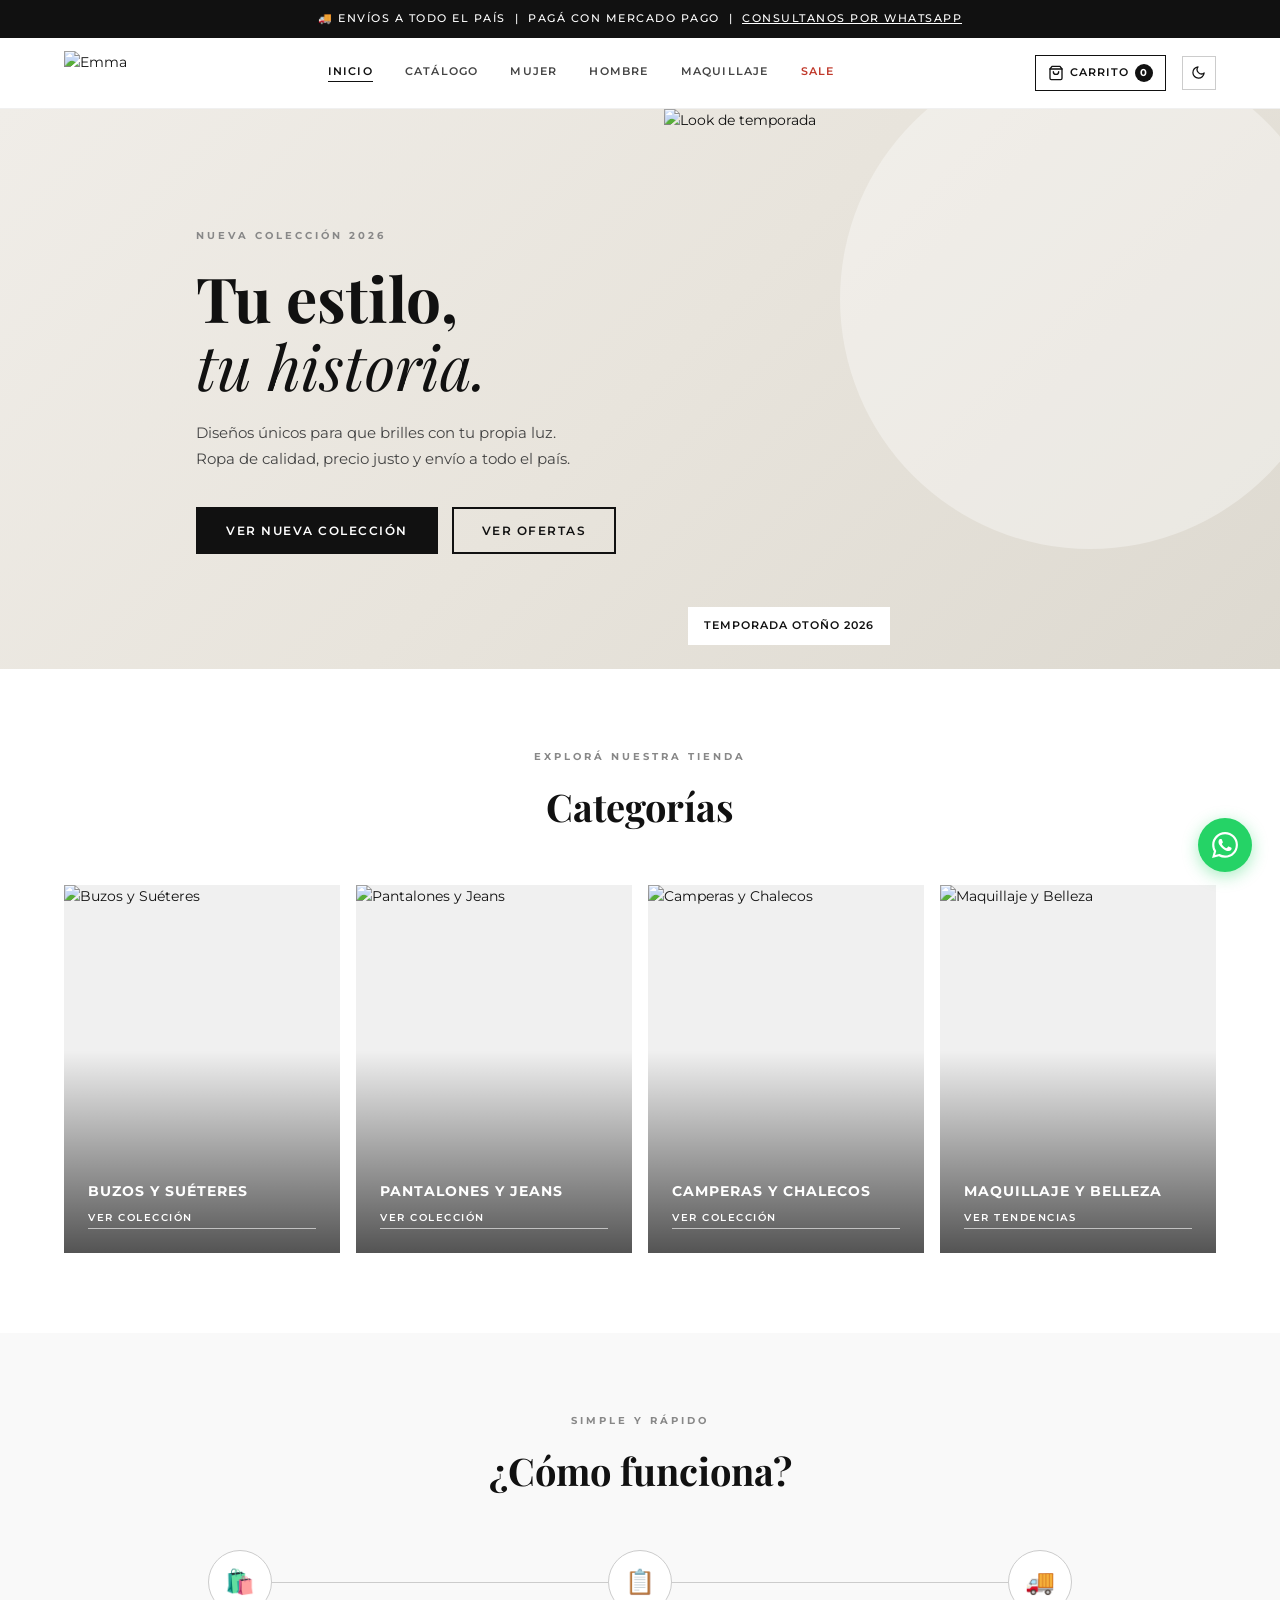
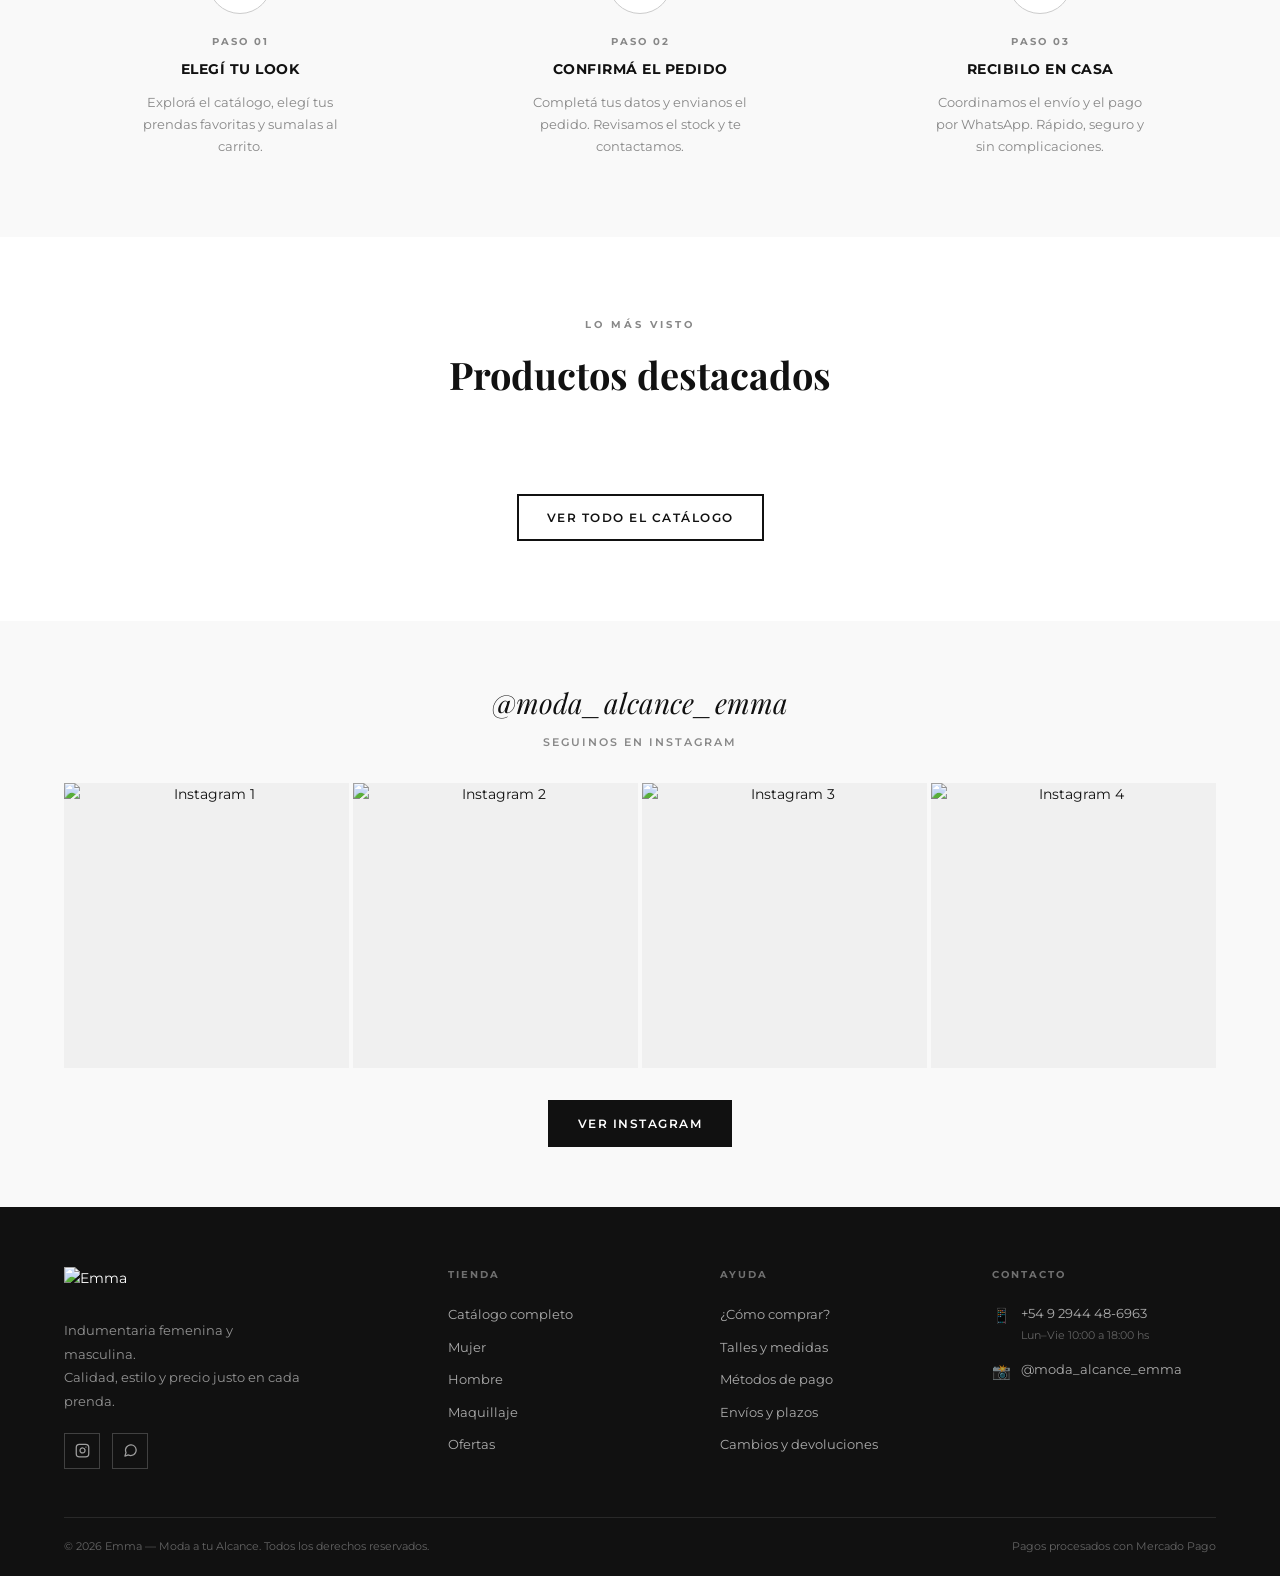
==== index.html @ 8ea9fdc2 "Add FAQ page with anchored sections and update footer links Co-Authored-By: Claude Sonnet 4.6 <norep" ====
<!DOCTYPE html>
<html lang="es">
<head>
  <meta charset="UTF-8" />
  <meta name="viewport" content="width=device-width, initial-scale=1.0" />
  <title>Emma — Moda a tu Alcance</title>
  <meta name="description" content="Ropa y accesorios para mujer y hombre. Elegí tu look y recibilo en casa." />
  <link rel="icon" type="image/svg+xml" href="/favicon.svg"/>
  <meta property="og:type" content="website"/>
  <meta property="og:title" content="Emma — Moda a tu Alcance"/>
  <meta property="og:description" content="Ropa y accesorios para mujer y hombre. Elegí tu look y recibilo en casa."/>
  <meta property="og:image" content="https://pztftznwvrsoipiuhwof.supabase.co/storage/v1/object/public/assets/logo/logo-light.jpg"/>
  <meta name="twitter:card" content="summary_large_image"/>
  <meta name="twitter:image" content="https://pztftznwvrsoipiuhwof.supabase.co/storage/v1/object/public/assets/logo/logo-light.jpg"/>
  <script>(function(){var t=localStorage.getItem('emma_theme')||(window.matchMedia('(prefers-color-scheme:dark)').matches?'dark':'light');document.documentElement.setAttribute('data-theme',t);})();</script>
  <link rel="stylesheet" href="css/styles.css" />
</head>
<body>

  <!-- ── Announcement Bar ─────────────────────────── -->
  <div class="announcement-bar">
    🚚 Envíos a todo el país &nbsp;|&nbsp; Pagá con Mercado Pago &nbsp;|&nbsp;
    <a href="https://wa.me/5492944486963" style="color:inherit;text-decoration:underline;">Consultanos por WhatsApp</a>
  </div>

  <!-- ── Header ───────────────────────────────────── -->
  <header class="header">
    <div class="container">
      <div class="header-inner">

        <!-- Logo -->
        <a href="index.html" class="logo" aria-label="Emma - Inicio">
          <img class="logo-img-dark"  src="https://pztftznwvrsoipiuhwof.supabase.co/storage/v1/object/public/assets/logo/logo-dark.jpg"  alt="Emma"/>
          <img class="logo-img-light" src="https://pztftznwvrsoipiuhwof.supabase.co/storage/v1/object/public/assets/logo/logo-light.jpg" alt="Emma"/>
        </a>

        <!-- Desktop Nav -->
        <nav class="nav" aria-label="Navegación principal">
          <a href="index.html" class="active">Inicio</a>
          <a href="catalogo.html">Catálogo</a>
          <a href="catalogo.html?genero=mujer">Mujer</a>
          <a href="catalogo.html?genero=hombre">Hombre</a>
          <a href="catalogo.html?cat=maquillaje">Maquillaje</a>
          <a href="catalogo.html?sale=1" class="sale">Sale</a>
        </nav>

        <!-- Actions -->
        <div class="header-actions">
          <a href="carrito.html" class="cart-btn" aria-label="Ver carrito">
            <svg width="16" height="16" viewBox="0 0 24 24" fill="none" stroke="currentColor" stroke-width="2" stroke-linecap="round" stroke-linejoin="round">
              <path d="M6 2L3 6v14a2 2 0 002 2h14a2 2 0 002-2V6l-3-4z"/><line x1="3" y1="6" x2="21" y2="6"/><path d="M16 10a4 4 0 01-8 0"/>
            </svg>
            <span class="cart-label">Carrito</span>
            <span class="cart-badge" id="cart-count">0</span>
          </a>
          <button class="theme-toggle" onclick="toggleTheme()" aria-label="Cambiar tema">
            <svg class="theme-icon-light" width="15" height="15" viewBox="0 0 24 24" fill="none" stroke="currentColor" stroke-width="2" stroke-linecap="round" stroke-linejoin="round"><path d="M21 12.79A9 9 0 1 1 11.21 3 7 7 0 0 0 21 12.79z"/></svg>
            <svg class="theme-icon-dark" width="15" height="15" viewBox="0 0 24 24" fill="none" stroke="currentColor" stroke-width="2" stroke-linecap="round" stroke-linejoin="round"><circle cx="12" cy="12" r="5"/><line x1="12" y1="1" x2="12" y2="3"/><line x1="12" y1="21" x2="12" y2="23"/><line x1="4.22" y1="4.22" x2="5.64" y2="5.64"/><line x1="18.36" y1="18.36" x2="19.78" y2="19.78"/><line x1="1" y1="12" x2="3" y2="12"/><line x1="21" y1="12" x2="23" y2="12"/><line x1="4.22" y1="19.78" x2="5.64" y2="18.36"/><line x1="18.36" y1="5.64" x2="19.78" y2="4.22"/></svg>
          </button>
          <button class="hamburger" id="hamburger-btn" aria-label="Menú" aria-expanded="false">
            <span></span><span></span><span></span>
          </button>
        </div>

      </div>
    </div>

    <!-- Mobile Nav -->
    <nav class="mobile-nav" id="mobile-nav" aria-label="Menú móvil">
      <a href="index.html">Inicio</a>
      <a href="catalogo.html">Catálogo</a>
      <a href="catalogo.html?genero=mujer">Mujer</a>
      <a href="catalogo.html?genero=hombre">Hombre</a>
      <a href="catalogo.html?cat=maquillaje">Maquillaje</a>
      <a href="catalogo.html?sale=1" class="sale">Sale</a>
    </nav>
  </header>

  <!-- ── Hero ─────────────────────────────────────── -->
  <section class="hero">
    <div class="hero-bg"></div>

    <div class="container">
      <div class="hero-inner">

        <div class="hero-content">
          <span class="hero-tag">Nueva colección 2026</span>
          <h1 class="hero-title">
            Tu estilo,<br>
            <em>tu historia.</em>
          </h1>
          <p class="hero-subtitle">
            Diseños únicos para que brilles con tu propia luz.
            Ropa de calidad, precio justo y envío a todo el país.
          </p>
          <div class="hero-actions">
            <a href="catalogo.html" class="btn btn-dark">Ver nueva colección</a>
            <a href="catalogo.html?sale=1" class="btn btn-outline">Ver ofertas</a>
          </div>
        </div>

        <!-- Imagen decorativa del hero -->
        <div class="hero-image-panel">
          <img
            src="product-images/Screenshot_20260204-150602_WhatsAppBusiness.jpg.jpeg"
            alt="Look de temporada"
          />
          <span class="hero-image-label">Temporada Otoño 2026</span>
        </div>

      </div>
    </div>
  </section>

  <!-- ── Categories ───────────────────────────────── -->
  <section class="section" id="categorias">
    <div class="container">
      <div class="section-header">
        <span class="section-tag">Explorá nuestra tienda</span>
        <h2 class="section-title">Categorías</h2>
      </div>

      <div class="categories-grid">

        <a href="catalogo.html?cat=buzos" class="category-card">
          <img
            src="product-images/Screenshot_20260208-141155_WhatsAppBusiness.jpg.jpeg"
            alt="Buzos y Suéteres"
            loading="lazy"
          />
          <div class="category-card-overlay">
            <span class="category-card-name">Buzos y Suéteres</span>
            <span class="category-card-link">Ver colección</span>
          </div>
        </a>

        <a href="catalogo.html?cat=pantalones" class="category-card">
          <img
            src="product-images/Screenshot_20260204-150210_WhatsAppBusiness.jpg.jpeg"
            alt="Pantalones y Jeans"
            loading="lazy"
          />
          <div class="category-card-overlay">
            <span class="category-card-name">Pantalones y Jeans</span>
            <span class="category-card-link">Ver colección</span>
          </div>
        </a>

        <a href="catalogo.html?cat=camperas" class="category-card">
          <img
            src="product-images/Screenshot_20260210-181356_WhatsAppBusiness.jpg.jpeg"
            alt="Camperas y Chalecos"
            loading="lazy"
          />
          <div class="category-card-overlay">
            <span class="category-card-name">Camperas y Chalecos</span>
            <span class="category-card-link">Ver colección</span>
          </div>
        </a>

        <a href="catalogo.html?cat=maquillaje" class="category-card">
          <img
            src="product-images/1770318656693.png"
            alt="Maquillaje y Belleza"
            loading="lazy"
          />
          <div class="category-card-overlay">
            <span class="category-card-name">Maquillaje y Belleza</span>
            <span class="category-card-link">Ver tendencias</span>
          </div>
        </a>

      </div>
    </div>
  </section>

  <!-- ── How It Works ─────────────────────────────── -->
  <section class="how-it-works">
    <div class="container">
      <div class="section-header">
        <span class="section-tag">Simple y rápido</span>
        <h2 class="section-title">¿Cómo funciona?</h2>
      </div>

      <div class="steps-grid">

        <div class="step">
          <div class="step-icon">🛍️</div>
          <p class="step-number">Paso 01</p>
          <h3 class="step-title">Elegí tu look</h3>
          <p class="step-desc">Explorá el catálogo, elegí tus prendas favoritas y sumalas al carrito.</p>
        </div>

        <div class="step">
          <div class="step-icon">📋</div>
          <p class="step-number">Paso 02</p>
          <h3 class="step-title">Confirmá el pedido</h3>
          <p class="step-desc">Completá tus datos y envianos el pedido. Revisamos el stock y te contactamos.</p>
        </div>

        <div class="step">
          <div class="step-icon">🚚</div>
          <p class="step-number">Paso 03</p>
          <h3 class="step-title">Recibilo en casa</h3>
          <p class="step-desc">Coordinamos el envío y el pago por WhatsApp. Rápido, seguro y sin complicaciones.</p>
        </div>

      </div>
    </div>
  </section>

  <!-- ── Destacados ───────────────────────────────── -->
  <section class="products-strip">
    <div class="container">
      <div class="section-header">
        <span class="section-tag">Lo más visto</span>
        <h2 class="section-title">Productos destacados</h2>
      </div>

      <div class="products-row" id="featured-products">
        <!-- cargado dinámicamente desde Supabase -->
      </div>

      <div style="text-align:center; margin-top:40px;">
        <a href="catalogo.html" class="btn btn-outline">Ver todo el catálogo</a>
      </div>
    </div>
  </section>

  <!-- ── Instagram Strip ──────────────────────────── -->
  <section class="instagram-strip">
    <div class="container">
      <p class="instagram-handle">@moda_alcance_emma</p>
      <p class="instagram-sub">Seguinos en Instagram</p>

      <div class="instagram-grid">
        <a href="https://instagram.com/moda_alcance_emma" class="instagram-grid-item" target="_blank" rel="noopener">
          <img src="product-images/Screenshot_20260204-150210_WhatsAppBusiness.jpg.jpeg" alt="Instagram 1" loading="lazy"/>
        </a>
        <a href="https://instagram.com/moda_alcance_emma" class="instagram-grid-item" target="_blank" rel="noopener">
          <img src="product-images/Screenshot_20260204-150602_WhatsAppBusiness.jpg.jpeg" alt="Instagram 2" loading="lazy"/>
        </a>
        <a href="https://instagram.com/moda_alcance_emma" class="instagram-grid-item" target="_blank" rel="noopener">
          <img src="product-images/Screenshot_20260210-202839_WhatsAppBusiness.jpg.jpeg" alt="Instagram 3" loading="lazy"/>
        </a>
        <a href="https://instagram.com/moda_alcance_emma" class="instagram-grid-item" target="_blank" rel="noopener">
          <img src="product-images/1770318569919.png" alt="Instagram 4" loading="lazy"/>
        </a>
      </div>

      <a href="https://instagram.com/moda_alcance_emma" class="btn btn-dark" target="_blank" rel="noopener">
        Ver Instagram
      </a>
    </div>
  </section>

  <!-- ── Footer ───────────────────────────────────── -->
  <footer class="footer">
    <div class="container">
      <div class="footer-grid">

        <div class="footer-brand">
          <img src="https://pztftznwvrsoipiuhwof.supabase.co/storage/v1/object/public/assets/logo/logo-dark.jpg" alt="Emma" class="footer-logo" />
          <p>Indumentaria femenina y masculina.<br>Calidad, estilo y precio justo en cada prenda.</p>
          <div class="footer-social">
            <a href="https://instagram.com/moda_alcance_emma" target="_blank" rel="noopener" aria-label="Instagram">
              <svg width="15" height="15" viewBox="0 0 24 24" fill="none" stroke="currentColor" stroke-width="2" stroke-linecap="round" stroke-linejoin="round">
                <rect x="2" y="2" width="20" height="20" rx="5" ry="5"/><path d="M16 11.37A4 4 0 1112.63 8 4 4 0 0116 11.37z"/><line x1="17.5" y1="6.5" x2="17.51" y2="6.5"/>
              </svg>
            </a>
            <a href="https://wa.me/5492944486963" target="_blank" rel="noopener" aria-label="WhatsApp">
              <svg width="15" height="15" viewBox="0 0 24 24" fill="none" stroke="currentColor" stroke-width="2" stroke-linecap="round" stroke-linejoin="round">
                <path d="M21 11.5a8.38 8.38 0 01-.9 3.8 8.5 8.5 0 01-7.6 4.7 8.38 8.38 0 01-3.8-.9L3 21l1.9-5.7a8.38 8.38 0 01-.9-3.8 8.5 8.5 0 014.7-7.6 8.38 8.38 0 013.8-.9h.5a8.48 8.48 0 018 8v.5z"/>
              </svg>
            </a>
          </div>
        </div>

        <div class="footer-col">
          <h4>Tienda</h4>
          <ul>
            <li><a href="catalogo.html">Catálogo completo</a></li>
            <li><a href="catalogo.html?genero=mujer">Mujer</a></li>
            <li><a href="catalogo.html?genero=hombre">Hombre</a></li>
            <li><a href="catalogo.html?cat=maquillaje">Maquillaje</a></li>
            <li><a href="catalogo.html?sale=1">Ofertas</a></li>
          </ul>
        </div>

        <div class="footer-col">
          <h4>Ayuda</h4>
          <ul>
            <li><a href="faq.html#como-comprar">¿Cómo comprar?</a></li>
            <li><a href="faq.html#talles">Talles y medidas</a></li>
            <li><a href="faq.html#pagos">Métodos de pago</a></li>
            <li><a href="faq.html#envios">Envíos y plazos</a></li>
            <li><a href="faq.html#cambios">Cambios y devoluciones</a></li>
          </ul>
        </div>

        <div class="footer-col">
          <h4>Contacto</h4>
          <div class="footer-contact-item">
            <span>📱</span>
            <span>
              <a href="https://wa.me/5492944486963" style="color:inherit;">+54 9 2944 48-6963</a><br>
              <small style="color:rgba(255,255,255,0.35);">Lun–Vie 10:00 a 18:00 hs</small>
            </span>
          </div>
          <div class="footer-contact-item">
            <span>📸</span>
            <span>
              <a href="https://instagram.com/moda_alcance_emma" style="color:inherit;" target="_blank">@moda_alcance_emma</a>
            </span>
          </div>
        </div>

      </div>

      <div class="footer-bottom">
        <span>© 2026 Emma — Moda a tu Alcance. Todos los derechos reservados.</span>
        <span>Pagos procesados con Mercado Pago</span>
      </div>
    </div>
  </footer>

  <!-- ── WhatsApp Float ────────────────────────────── -->
  <a
    href="https://wa.me/5492944486963?text=Hola%20Emma%2C%20quiero%20consultar%20sobre%20un%20producto%20%F0%9F%91%97"
    class="whatsapp-float"
    target="_blank"
    rel="noopener"
    aria-label="Contactar por WhatsApp"
    title="Contactar por WhatsApp"
  >
    <svg width="26" height="26" viewBox="0 0 24 24" fill="white">
      <path d="M17.472 14.382c-.297-.149-1.758-.867-2.03-.967-.273-.099-.471-.148-.67.15-.197.297-.767.966-.94 1.164-.173.199-.347.223-.644.075-.297-.15-1.255-.463-2.39-1.475-.883-.788-1.48-1.761-1.653-2.059-.173-.297-.018-.458.13-.606.134-.133.298-.347.446-.52.149-.174.198-.298.298-.497.099-.198.05-.371-.025-.52-.075-.149-.669-1.612-.916-2.207-.242-.579-.487-.5-.669-.51-.173-.008-.371-.01-.57-.01-.198 0-.52.074-.792.372-.272.297-1.04 1.016-1.04 2.479 0 1.462 1.065 2.875 1.213 3.074.149.198 2.096 3.2 5.077 4.487.709.306 1.262.489 1.694.625.712.227 1.36.195 1.871.118.571-.085 1.758-.719 2.006-1.413.248-.694.248-1.289.173-1.413-.074-.124-.272-.198-.57-.347m-5.421 7.403h-.004a9.87 9.87 0 01-5.031-1.378l-.361-.214-3.741.982.998-3.648-.235-.374a9.86 9.86 0 01-1.51-5.26c.001-5.45 4.436-9.884 9.888-9.884 2.64 0 5.122 1.03 6.988 2.898a9.825 9.825 0 012.893 6.994c-.003 5.45-4.437 9.884-9.885 9.884m8.413-18.297A11.815 11.815 0 0012.05 0C5.495 0 .16 5.335.157 11.892c0 2.096.547 4.142 1.588 5.945L.057 24l6.305-1.654a11.882 11.882 0 005.683 1.448h.005c6.554 0 11.89-5.335 11.893-11.893a11.821 11.821 0 00-3.48-8.413Z"/>
    </svg>
  </a>

  <!-- ── Scripts ───────────────────────────────────── -->
  <script src="https://cdn.jsdelivr.net/npm/@supabase/supabase-js@2/dist/umd/supabase.js"></script>
  <script src="js/supabase.js"></script>
  <script src="js/data.js"></script>
  <script src="js/theme.js"></script>
  <script>
    // Mobile menu toggle
    const hamburger = document.getElementById('hamburger-btn');
    const mobileNav = document.getElementById('mobile-nav');

    hamburger.addEventListener('click', () => {
      const isOpen = mobileNav.classList.toggle('open');
      hamburger.setAttribute('aria-expanded', isOpen);
    });

    // Cart badge
    actualizarBadge();

    // Cargar y renderizar productos destacados
    async function init() {
      await loadProductos();
      const destacados = getProductos({ destacado: true }).slice(0, 4);
      const container  = document.getElementById('featured-products');

      if (!destacados.length) {
        container.innerHTML = '<p style="color:var(--gray-500);font-size:13px;grid-column:1/-1;text-align:center;padding:40px 0;">No hay productos destacados.</p>';
        return;
      }

      container.innerHTML = destacados.map(p => `
        <a href="producto.html?id=${p.id}" class="product-card">
          <div class="product-card-image">
            <img src="${p.imagenes[0]}" alt="${p.nombre}" loading="lazy"/>
            ${p.nuevo ? '<span class="product-card-badge">Nuevo</span>' : ''}
            ${p.sale  ? '<span class="product-card-badge" style="background:#c0392b">Oferta</span>' : ''}
            <span class="product-card-quick">Ver producto</span>
          </div>
          <p class="product-card-name">${p.nombre}</p>
          <p class="product-card-price">
            ${p.precioAntes ? `<span class="old-price">${formatPrecio(p.precioAntes)}</span>` : ''}
            ${formatPrecio(p.precio)}
          </p>
        </a>
      `).join('');
    }

    init();
  </script>

</body>
</html>
---- css/styles.css ----
/* ============================================================
   EMMA — Moda a tu Alcance
   Global Styles
   ============================================================ */

@import url('https://fonts.googleapis.com/css2?family=Montserrat:wght@300;400;500;600;700&family=Playfair+Display:ital,wght@0,400;0,700;1,400&display=swap');

/* ---------- Reset & Base ---------- */
*, *::before, *::after { box-sizing: border-box; margin: 0; padding: 0; }

:root {
  --black:   #111111;
  --white:   #ffffff;
  --gray-50: #f9f9f9;
  --gray-100:#f0f0f0;
  --gray-300:#cccccc;
  --gray-500:#888888;
  --gray-700:#444444;
  --accent:  #111111;
  --font-sans: 'Montserrat', sans-serif;
  --font-serif: 'Playfair Display', serif;
}

html { scroll-behavior: smooth; }

body {
  font-family: var(--font-sans);
  font-size: 14px;
  color: var(--black);
  background: var(--white);
  line-height: 1.6;
  -webkit-font-smoothing: antialiased;
}

a { text-decoration: none; color: inherit; }
img { max-width: 100%; display: block; }
ul { list-style: none; }
button { cursor: pointer; font-family: var(--font-sans); border: none; background: none; }

/* ---------- Utilities ---------- */
.container {
  max-width: 1200px;
  margin: 0 auto;
  padding: 0 24px;
}

.btn {
  display: inline-block;
  padding: 12px 28px;
  font-size: 12px;
  font-weight: 600;
  letter-spacing: 1.5px;
  text-transform: uppercase;
  transition: all 0.25s ease;
}

.btn-dark {
  background: var(--black);
  color: var(--white);
  border: 2px solid var(--black);
}
.btn-dark:hover { background: var(--white); color: var(--black); }

.btn-outline {
  background: transparent;
  color: var(--black);
  border: 2px solid var(--black);
}
.btn-outline:hover { background: var(--black); color: var(--white); }

/* ============================================================
   HEADER
   ============================================================ */
.header {
  position: sticky;
  top: 0;
  z-index: 100;
  background: var(--white);
  border-bottom: 1px solid var(--gray-100);
}

.header-inner {
  display: flex;
  align-items: center;
  justify-content: space-between;
  height: 70px;
  gap: 24px;
}

/* Logo */
.logo {
  flex-shrink: 0;
}
.logo img {
  height: 44px;
  width: auto;
}

/* Nav */
.nav {
  display: flex;
  align-items: center;
  gap: 32px;
}

.nav a {
  font-size: 11px;
  font-weight: 600;
  letter-spacing: 1.2px;
  text-transform: uppercase;
  color: var(--gray-700);
  position: relative;
  padding-bottom: 2px;
  transition: color 0.2s;
}

.nav a::after {
  content: '';
  position: absolute;
  bottom: 0; left: 0;
  width: 0; height: 1.5px;
  background: var(--black);
  transition: width 0.25s ease;
}

.nav a:hover,
.nav a.active { color: var(--black); }
.nav a:hover::after,
.nav a.active::after { width: 100%; }

.nav a.sale { color: #c0392b; }
.nav a.sale:hover { color: #c0392b; }
.nav a.sale::after { background: #c0392b; }

/* Header actions */
.header-actions {
  display: flex;
  align-items: center;
  gap: 16px;
}

.cart-btn {
  position: relative;
  display: flex;
  align-items: center;
  gap: 6px;
  font-size: 11px;
  font-weight: 600;
  letter-spacing: 1px;
  text-transform: uppercase;
  color: var(--black);
  padding: 8px 12px;
  border: 1.5px solid var(--black);
  transition: all 0.2s;
}
.cart-btn:hover { background: var(--black); color: var(--white); }

.cart-badge {
  display: inline-flex;
  align-items: center;
  justify-content: center;
  width: 18px; height: 18px;
  background: var(--black);
  color: var(--white);
  font-size: 10px;
  font-weight: 700;
  border-radius: 50%;
  transition: background 0.2s;
}
.cart-btn:hover .cart-badge { background: var(--white); color: var(--black); }

@media (max-width: 480px) {
  .cart-label { display: none; }
}

/* Hamburger (mobile) */
.hamburger {
  display: none;
  flex-direction: column;
  gap: 5px;
  padding: 4px;
}
.hamburger span {
  display: block;
  width: 22px; height: 2px;
  background: var(--black);
  transition: all 0.3s;
}

/* Mobile nav */
.mobile-nav {
  display: none;
  flex-direction: column;
  background: var(--white);
  border-top: 1px solid var(--gray-100);
  padding: 16px 24px 24px;
  gap: 4px;
}
.mobile-nav a {
  font-size: 13px;
  font-weight: 500;
  letter-spacing: 0.8px;
  text-transform: uppercase;
  padding: 12px 0;
  border-bottom: 1px solid var(--gray-100);
  color: var(--gray-700);
}
.mobile-nav a.sale { color: #c0392b; }
.mobile-nav.open { display: flex; }

/* ============================================================
   HERO
   ============================================================ */
.hero {
  position: relative;
  min-height: 560px;
  display: flex;
  align-items: center;
  overflow: hidden;
  background: var(--gray-50);
}

.hero-bg {
  position: absolute;
  inset: 0;
  background: linear-gradient(135deg, #f0ede8 0%, #e8e4dc 50%, #ddd9d0 100%);
}

/* Decorative shape */
.hero-bg::after {
  content: '';
  position: absolute;
  right: -60px;
  top: -60px;
  width: 500px;
  height: 500px;
  border-radius: 50%;
  background: rgba(255,255,255,0.35);
}

.hero-inner {
  position: relative;
  z-index: 2;
  display: grid;
  grid-template-columns: 1fr 1fr;
  align-items: center;
  gap: 48px;
  width: 100%;
  min-height: 560px;
}

.hero-content {
  padding: 80px 0;
}

.hero-tag {
  display: inline-block;
  font-size: 10px;
  font-weight: 700;
  letter-spacing: 3px;
  text-transform: uppercase;
  color: var(--gray-500);
  margin-bottom: 20px;
}

.hero-title {
  font-family: var(--font-serif);
  font-size: clamp(38px, 5vw, 62px);
  font-weight: 700;
  line-height: 1.1;
  color: var(--black);
  margin-bottom: 20px;
}

.hero-title em {
  font-style: italic;
  font-weight: 400;
}

.hero-subtitle {
  font-size: 15px;
  font-weight: 400;
  color: var(--gray-700);
  line-height: 1.7;
  margin-bottom: 36px;
  max-width: 380px;
}

.hero-actions {
  display: flex;
  gap: 14px;
  flex-wrap: wrap;
}

/* Hero image panel */
.hero-image-panel {
  position: relative;
  height: 560px;
  overflow: hidden;
}

.hero-image-panel img {
  width: 100%;
  height: 100%;
  object-fit: cover;
  object-position: top center;
}

.hero-image-label {
  position: absolute;
  bottom: 24px;
  left: 24px;
  background: var(--white);
  padding: 10px 16px;
  font-size: 11px;
  font-weight: 600;
  letter-spacing: 1px;
  text-transform: uppercase;
}

/* ============================================================
   ANNOUNCEMENT BAR
   ============================================================ */
.announcement-bar {
  background: var(--black);
  color: var(--white);
  text-align: center;
  padding: 10px 16px;
  font-size: 11px;
  font-weight: 500;
  letter-spacing: 1.5px;
  text-transform: uppercase;
}

/* ============================================================
   CATEGORIES
   ============================================================ */
.section {
  padding: 80px 0;
}

.section-header {
  text-align: center;
  margin-bottom: 48px;
}

.section-tag {
  display: block;
  font-size: 10px;
  font-weight: 700;
  letter-spacing: 3px;
  text-transform: uppercase;
  color: var(--gray-500);
  margin-bottom: 12px;
}

.section-title {
  font-family: var(--font-serif);
  font-size: clamp(26px, 3vw, 38px);
  font-weight: 700;
  color: var(--black);
}

/* Categories grid */
.categories-grid {
  display: grid;
  grid-template-columns: repeat(4, 1fr);
  gap: 16px;
}

.category-card {
  position: relative;
  overflow: hidden;
  cursor: pointer;
  background: var(--gray-100);
  aspect-ratio: 3/4;
}

.category-card img {
  width: 100%;
  height: 100%;
  object-fit: cover;
  transition: transform 0.5s ease;
}

.category-card:hover img {
  transform: scale(1.05);
}

.category-card-overlay {
  position: absolute;
  inset: 0;
  background: linear-gradient(to top, rgba(0,0,0,0.65) 0%, rgba(0,0,0,0) 55%);
  display: flex;
  flex-direction: column;
  justify-content: flex-end;
  padding: 24px;
}

.category-card-name {
  font-size: 14px;
  font-weight: 700;
  letter-spacing: 1px;
  text-transform: uppercase;
  color: var(--white);
  margin-bottom: 8px;
}

.category-card-link {
  display: inline-block;
  font-size: 10px;
  font-weight: 600;
  letter-spacing: 1.5px;
  text-transform: uppercase;
  color: var(--white);
  border-bottom: 1.5px solid rgba(255,255,255,0.6);
  padding-bottom: 2px;
  transition: border-color 0.2s;
}
.category-card:hover .category-card-link { border-color: var(--white); }

/* ============================================================
   HOW IT WORKS
   ============================================================ */
.how-it-works {
  background: var(--gray-50);
  padding: 80px 0;
}

.steps-grid {
  display: grid;
  grid-template-columns: repeat(3, 1fr);
  gap: 48px;
  position: relative;
}

.steps-grid::before {
  content: '';
  position: absolute;
  top: 32px;
  left: 16.67%;
  right: 16.67%;
  height: 1px;
  background: var(--gray-300);
  z-index: 0;
}

.step {
  text-align: center;
  position: relative;
  z-index: 1;
}

.step-icon {
  width: 64px;
  height: 64px;
  border-radius: 50%;
  background: var(--white);
  border: 1.5px solid var(--gray-300);
  display: flex;
  align-items: center;
  justify-content: center;
  margin: 0 auto 20px;
  font-size: 24px;
}

.step-number {
  font-size: 10px;
  font-weight: 700;
  letter-spacing: 2px;
  text-transform: uppercase;
  color: var(--gray-500);
  margin-bottom: 8px;
}

.step-title {
  font-size: 14px;
  font-weight: 700;
  letter-spacing: 0.5px;
  text-transform: uppercase;
  margin-bottom: 10px;
}

.step-desc {
  font-size: 13px;
  color: var(--gray-500);
  line-height: 1.7;
  max-width: 220px;
  margin: 0 auto;
}

/* ============================================================
   FEATURED PRODUCTS strip
   ============================================================ */
.products-strip {
  padding: 80px 0;
}

.products-row {
  display: grid;
  grid-template-columns: repeat(4, 1fr);
  gap: 20px;
}

.product-card {
  cursor: pointer;
}

.product-card-image {
  position: relative;
  overflow: hidden;
  background: var(--gray-100);
  aspect-ratio: 3/4;
  margin-bottom: 14px;
}

.product-card-image img {
  width: 100%;
  height: 100%;
  object-fit: cover;
  transition: transform 0.4s ease;
}

.product-card:hover .product-card-image img {
  transform: scale(1.04);
}

.product-card-badge {
  position: absolute;
  top: 12px;
  left: 12px;
  background: var(--black);
  color: var(--white);
  font-size: 9px;
  font-weight: 700;
  letter-spacing: 1px;
  text-transform: uppercase;
  padding: 4px 8px;
}

.product-card-quick {
  position: absolute;
  bottom: 0; left: 0; right: 0;
  background: var(--black);
  color: var(--white);
  font-size: 11px;
  font-weight: 600;
  letter-spacing: 1px;
  text-transform: uppercase;
  text-align: center;
  padding: 12px;
  transform: translateY(100%);
  transition: transform 0.3s ease;
}

.product-card:hover .product-card-quick {
  transform: translateY(0);
}

.product-card-name {
  font-size: 13px;
  font-weight: 600;
  color: var(--black);
  margin-bottom: 4px;
}

.product-card-price {
  font-size: 14px;
  font-weight: 700;
  color: var(--black);
}

.product-card-price .old-price {
  font-size: 12px;
  font-weight: 400;
  color: var(--gray-500);
  text-decoration: line-through;
  margin-right: 6px;
}

/* ============================================================
   INSTAGRAM STRIP
   ============================================================ */
.instagram-strip {
  padding: 60px 0;
  background: var(--gray-50);
  text-align: center;
}

.instagram-handle {
  font-family: var(--font-serif);
  font-size: 28px;
  font-style: italic;
  margin-bottom: 8px;
}

.instagram-sub {
  font-size: 11px;
  font-weight: 600;
  letter-spacing: 2px;
  text-transform: uppercase;
  color: var(--gray-500);
  margin-bottom: 32px;
}

.instagram-grid {
  display: grid;
  grid-template-columns: repeat(4, 1fr);
  gap: 4px;
  margin-bottom: 32px;
}

.instagram-grid-item {
  aspect-ratio: 1;
  overflow: hidden;
  background: var(--gray-100);
}

.instagram-grid-item img {
  width: 100%;
  height: 100%;
  object-fit: cover;
  transition: transform 0.4s;
}
.instagram-grid-item:hover img { transform: scale(1.05); }

/* ============================================================
   FOOTER
   ============================================================ */
.footer {
  background: var(--black);
  color: var(--white);
  padding: 60px 0 0;
}

.footer-grid {
  display: grid;
  grid-template-columns: 1.5fr 1fr 1fr 1fr;
  gap: 48px;
  padding-bottom: 48px;
}

.footer-brand .footer-logo {
  height: 36px;
  width: auto;
  margin-bottom: 16px;
}

.footer-brand p {
  font-size: 13px;
  color: rgba(255,255,255,0.55);
  line-height: 1.8;
  max-width: 240px;
}

.footer-social {
  display: flex;
  gap: 12px;
  margin-top: 20px;
}

.footer-social a {
  width: 36px; height: 36px;
  border: 1px solid rgba(255,255,255,0.2);
  display: flex;
  align-items: center;
  justify-content: center;
  font-size: 14px;
  color: rgba(255,255,255,0.6);
  transition: all 0.2s;
}
.footer-social a:hover { background: var(--white); color: var(--black); border-color: var(--white); }

.footer-col h4 {
  font-size: 10px;
  font-weight: 700;
  letter-spacing: 2px;
  text-transform: uppercase;
  color: rgba(255,255,255,0.4);
  margin-bottom: 20px;
}

.footer-col ul li {
  margin-bottom: 10px;
}

.footer-col ul li a {
  font-size: 13px;
  color: rgba(255,255,255,0.65);
  transition: color 0.2s;
}
.footer-col ul li a:hover { color: var(--white); }

.footer-contact-item {
  display: flex;
  align-items: flex-start;
  gap: 10px;
  margin-bottom: 14px;
  font-size: 13px;
  color: rgba(255,255,255,0.65);
}

.footer-contact-item span:first-child {
  font-size: 15px;
  flex-shrink: 0;
  margin-top: 1px;
}

.footer-bottom {
  border-top: 1px solid rgba(255,255,255,0.1);
  padding: 20px 0;
  display: flex;
  align-items: center;
  justify-content: space-between;
  font-size: 11px;
  color: rgba(255,255,255,0.35);
}

/* WhatsApp float */
.whatsapp-float {
  position: fixed;
  bottom: 28px;
  right: 28px;
  width: 54px;
  height: 54px;
  background: #25d366;
  border-radius: 50%;
  display: flex;
  align-items: center;
  justify-content: center;
  box-shadow: 0 4px 16px rgba(37,211,102,0.4);
  z-index: 999;
  transition: transform 0.2s, box-shadow 0.2s;
  font-size: 26px;
}
.whatsapp-float:hover {
  transform: scale(1.08);
  box-shadow: 0 6px 22px rgba(37,211,102,0.5);
}

/* ============================================================
   RESPONSIVE
   ============================================================ */
@media (max-width: 1024px) {
  .categories-grid { grid-template-columns: repeat(2, 1fr); }
  .products-row    { grid-template-columns: repeat(2, 1fr); }
  .footer-grid     { grid-template-columns: 1fr 1fr; gap: 32px; }
  .instagram-grid  { grid-template-columns: repeat(4, 1fr); }
}

@media (max-width: 768px) {
  .nav { display: none; }
  .hamburger { display: flex; }

  .hero-inner { grid-template-columns: 1fr; }
  .hero-image-panel { display: none; }
  .hero-content { padding: 60px 0; }

  .steps-grid { grid-template-columns: 1fr; gap: 32px; }
  .steps-grid::before { display: none; }

  .instagram-grid { grid-template-columns: repeat(2, 1fr); }
  .footer-grid { grid-template-columns: 1fr; }
}

@media (max-width: 480px) {
  .categories-grid { grid-template-columns: repeat(2, 1fr); gap: 10px; }
  .products-row    { grid-template-columns: repeat(2, 1fr); gap: 12px; }
  .hero-actions    { flex-direction: column; }
  .btn             { text-align: center; }
}

/* ============================================================
   DARK THEME
   ============================================================ */

[data-theme="dark"] {
  --black:   #f0ede8;
  --white:   #000000;
  --gray-50: #181818;
  --gray-100:#222222;
  --gray-300:#383838;
  --gray-500:#888888;
  --gray-700:#c0bdb8;
}

/* Footer & announcement bar stay dark regardless of theme */
[data-theme="dark"] .footer           { background: #000000; }
[data-theme="dark"] .announcement-bar { background: #000000; color: rgba(255,255,255,0.75); }

/* Hero gradient override */
[data-theme="dark"] .hero-bg {
  background: linear-gradient(135deg, #1e1c1a 0%, #141414 50%, #000000 100%);
}
[data-theme="dark"] .hero-bg::after { background: rgba(255,255,255,0.03); }

/* ── Logo swap ──────────────────────────────────────── */
.logo-img-light { display: block; }
.logo-img-dark  { display: none; }
[data-theme="dark"] .logo-img-light { display: none; }
[data-theme="dark"] .logo-img-dark  { display: block; }

/* ── Theme toggle button ───────────────────────────── */
.theme-toggle {
  display: flex;
  align-items: center;
  justify-content: center;
  width: 34px;
  height: 34px;
  border: 1.5px solid var(--gray-300);
  color: var(--black);
  flex-shrink: 0;
  transition: border-color 0.2s, background 0.2s;
}
.theme-toggle:hover { border-color: var(--black); background: var(--gray-50); }
.theme-icon-light { display: flex; }
.theme-icon-dark  { display: none; }
[data-theme="dark"] .theme-icon-light { display: none; }
[data-theme="dark"] .theme-icon-dark  { display: flex; }
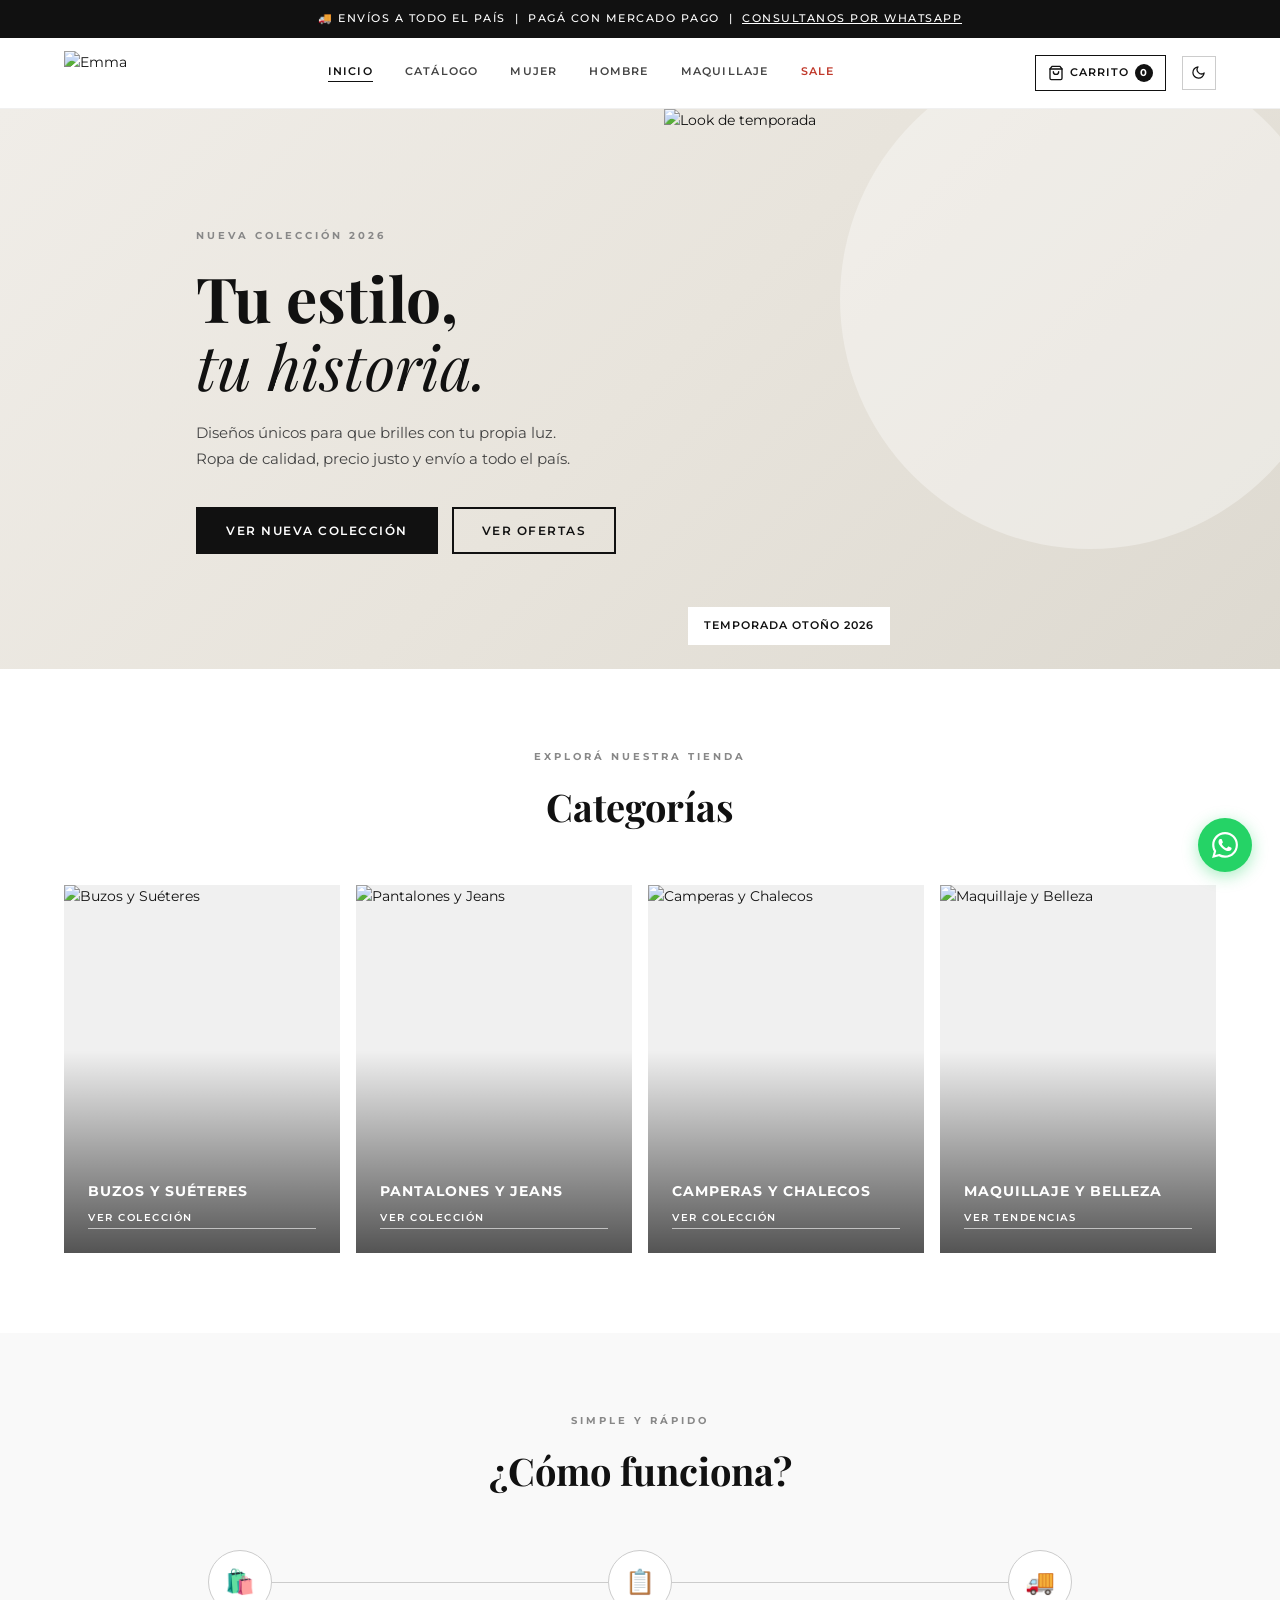
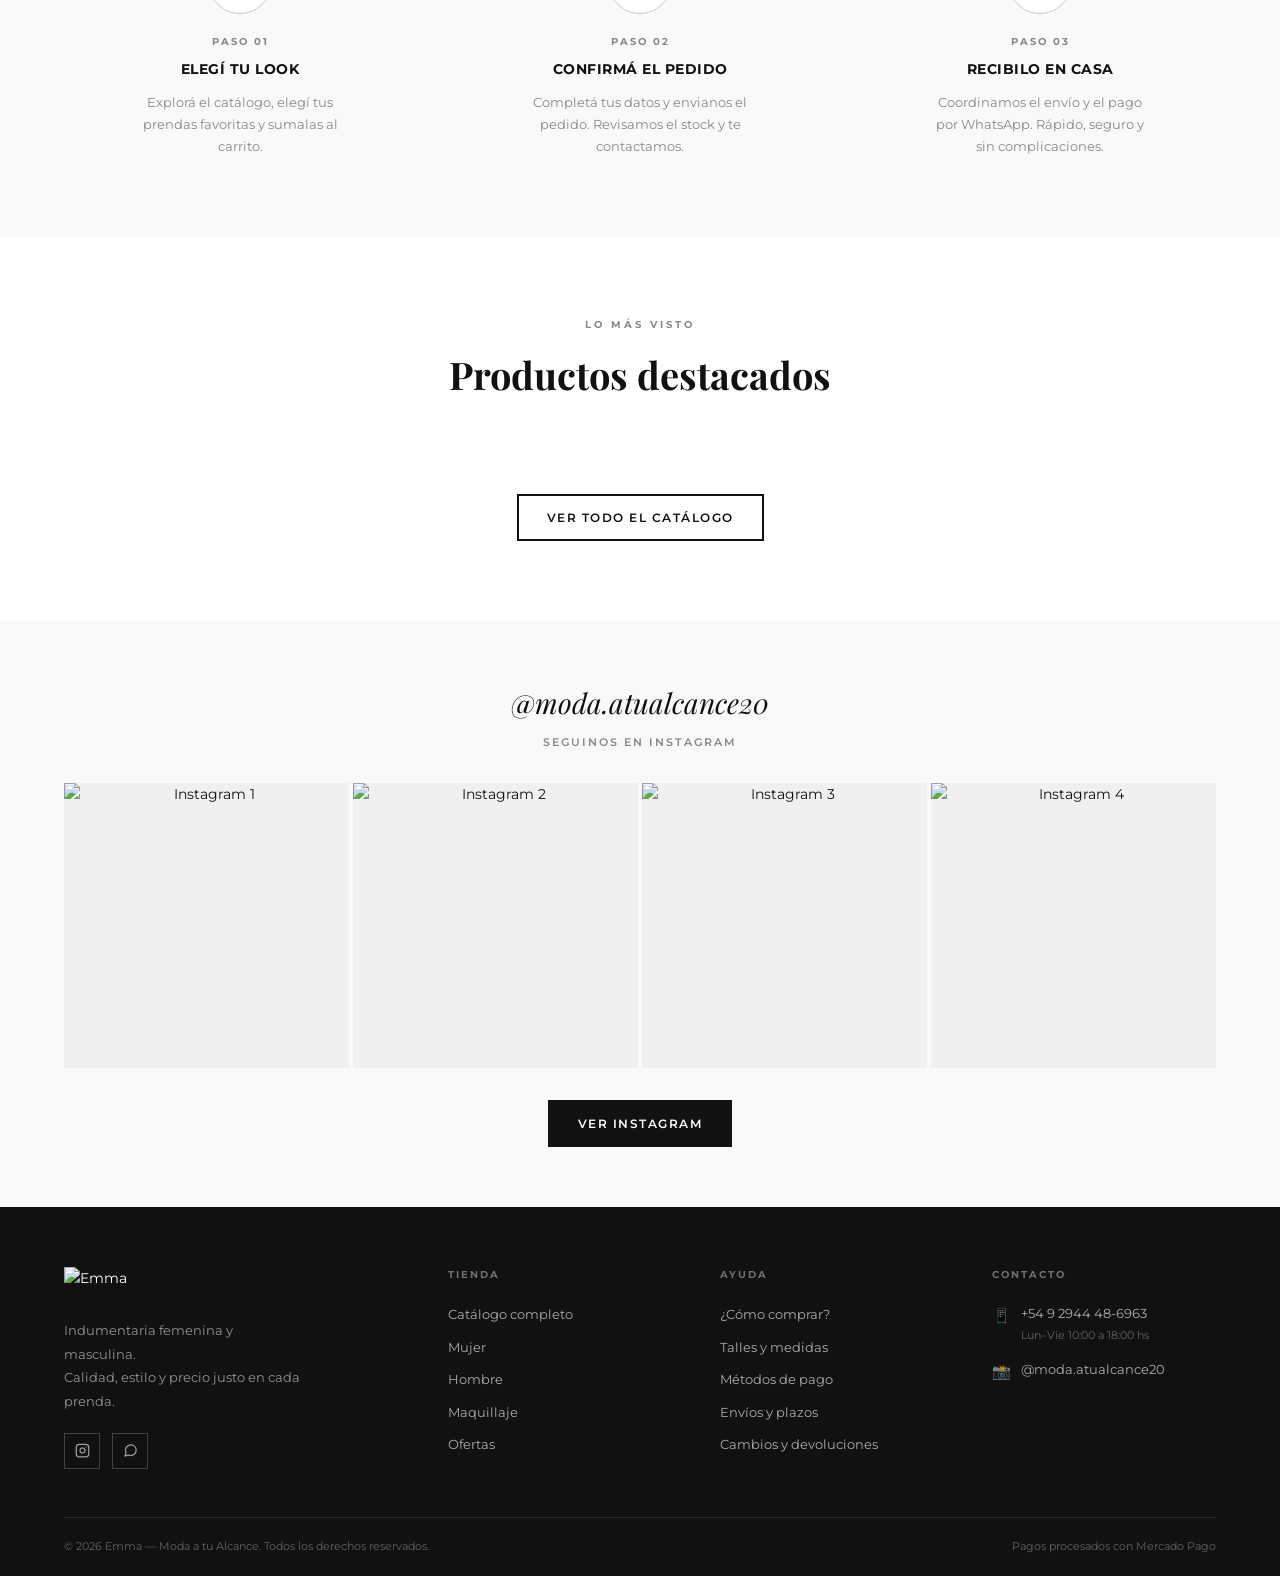
==== commit 390190bd: "Fix mobile modal overflow, update Instagram handle and category/instagram images Co-Authored-By: Cla" ====
--- a/index.html
+++ b/index.html
@@ -148,7 +148,7 @@
 
         <a href="catalogo.html?cat=camperas" class="category-card">
           <img
-            src="product-images/Screenshot_20260210-181356_WhatsAppBusiness.jpg.jpeg"
+            src="https://pztftznwvrsoipiuhwof.supabase.co/storage/v1/object/public/assets/category-images/camperas.jpeg"
             alt="Camperas y Chalecos"
             loading="lazy"
           />
@@ -160,7 +160,7 @@
 
         <a href="catalogo.html?cat=maquillaje" class="category-card">
           <img
-            src="product-images/1770318656693.png"
+            src="https://pztftznwvrsoipiuhwof.supabase.co/storage/v1/object/public/assets/category-images/maquillaje.jpeg"
             alt="Maquillaje y Belleza"
             loading="lazy"
           />
@@ -230,25 +230,25 @@
   <!-- ── Instagram Strip ──────────────────────────── -->
   <section class="instagram-strip">
     <div class="container">
-      <p class="instagram-handle">@moda_alcance_emma</p>
+      <p class="instagram-handle">@moda.atualcance20</p>
       <p class="instagram-sub">Seguinos en Instagram</p>
 
       <div class="instagram-grid">
-        <a href="https://instagram.com/moda_alcance_emma" class="instagram-grid-item" target="_blank" rel="noopener">
-          <img src="product-images/Screenshot_20260204-150210_WhatsAppBusiness.jpg.jpeg" alt="Instagram 1" loading="lazy"/>
-        </a>
-        <a href="https://instagram.com/moda_alcance_emma" class="instagram-grid-item" target="_blank" rel="noopener">
-          <img src="product-images/Screenshot_20260204-150602_WhatsAppBusiness.jpg.jpeg" alt="Instagram 2" loading="lazy"/>
-        </a>
-        <a href="https://instagram.com/moda_alcance_emma" class="instagram-grid-item" target="_blank" rel="noopener">
-          <img src="product-images/Screenshot_20260210-202839_WhatsAppBusiness.jpg.jpeg" alt="Instagram 3" loading="lazy"/>
-        </a>
-        <a href="https://instagram.com/moda_alcance_emma" class="instagram-grid-item" target="_blank" rel="noopener">
-          <img src="product-images/1770318569919.png" alt="Instagram 4" loading="lazy"/>
-        </a>
-      </div>
-
-      <a href="https://instagram.com/moda_alcance_emma" class="btn btn-dark" target="_blank" rel="noopener">
+        <a href="https://www.instagram.com/moda.atualcance20" class="instagram-grid-item" target="_blank" rel="noopener">
+          <img src="https://pztftznwvrsoipiuhwof.supabase.co/storage/v1/object/public/assets/instagram/insta.png" alt="Instagram 1" loading="lazy"/>
+        </a>
+        <a href="https://www.instagram.com/moda.atualcance20" class="instagram-grid-item" target="_blank" rel="noopener">
+          <img src="https://pztftznwvrsoipiuhwof.supabase.co/storage/v1/object/public/assets/instagram/insta2.png" alt="Instagram 2" loading="lazy"/>
+        </a>
+        <a href="https://www.instagram.com/moda.atualcance20" class="instagram-grid-item" target="_blank" rel="noopener">
+          <img src="https://pztftznwvrsoipiuhwof.supabase.co/storage/v1/object/public/assets/instagram/insta3.jpeg" alt="Instagram 3" loading="lazy"/>
+        </a>
+        <a href="https://www.instagram.com/moda.atualcance20" class="instagram-grid-item" target="_blank" rel="noopener">
+          <img src="https://pztftznwvrsoipiuhwof.supabase.co/storage/v1/object/public/assets/instagram/insta4.png" alt="Instagram 4" loading="lazy"/>
+        </a>
+      </div>
+
+      <a href="https://www.instagram.com/moda.atualcance20" class="btn btn-dark" target="_blank" rel="noopener">
         Ver Instagram
       </a>
     </div>
@@ -263,7 +263,7 @@
           <img src="https://pztftznwvrsoipiuhwof.supabase.co/storage/v1/object/public/assets/logo/logo-dark.jpg" alt="Emma" class="footer-logo" />
           <p>Indumentaria femenina y masculina.<br>Calidad, estilo y precio justo en cada prenda.</p>
           <div class="footer-social">
-            <a href="https://instagram.com/moda_alcance_emma" target="_blank" rel="noopener" aria-label="Instagram">
+            <a href="https://www.instagram.com/moda.atualcance20" target="_blank" rel="noopener" aria-label="Instagram">
               <svg width="15" height="15" viewBox="0 0 24 24" fill="none" stroke="currentColor" stroke-width="2" stroke-linecap="round" stroke-linejoin="round">
                 <rect x="2" y="2" width="20" height="20" rx="5" ry="5"/><path d="M16 11.37A4 4 0 1112.63 8 4 4 0 0116 11.37z"/><line x1="17.5" y1="6.5" x2="17.51" y2="6.5"/>
               </svg>
@@ -310,7 +310,7 @@
           <div class="footer-contact-item">
             <span>📸</span>
             <span>
-              <a href="https://instagram.com/moda_alcance_emma" style="color:inherit;" target="_blank">@moda_alcance_emma</a>
+              <a href="https://www.instagram.com/moda.atualcance20" style="color:inherit;" target="_blank">@moda.atualcance20</a>
             </span>
           </div>
         </div>
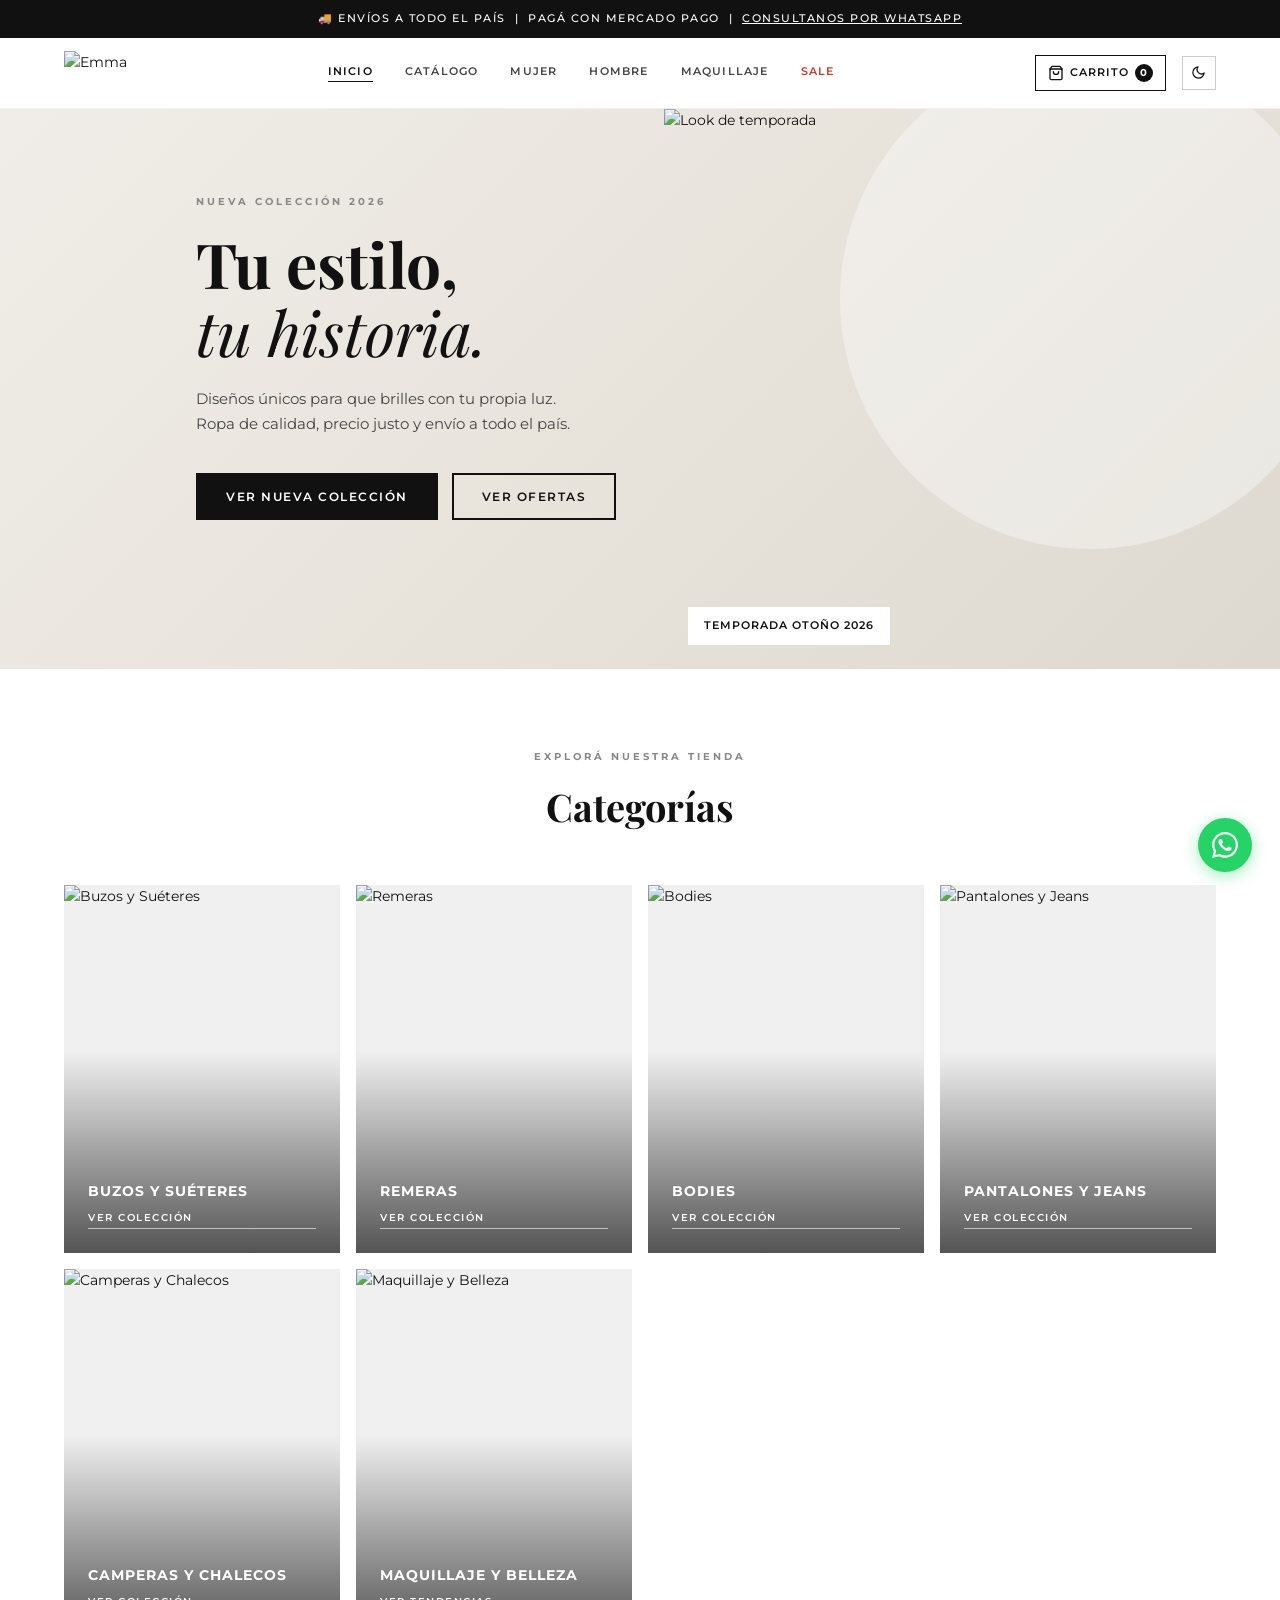
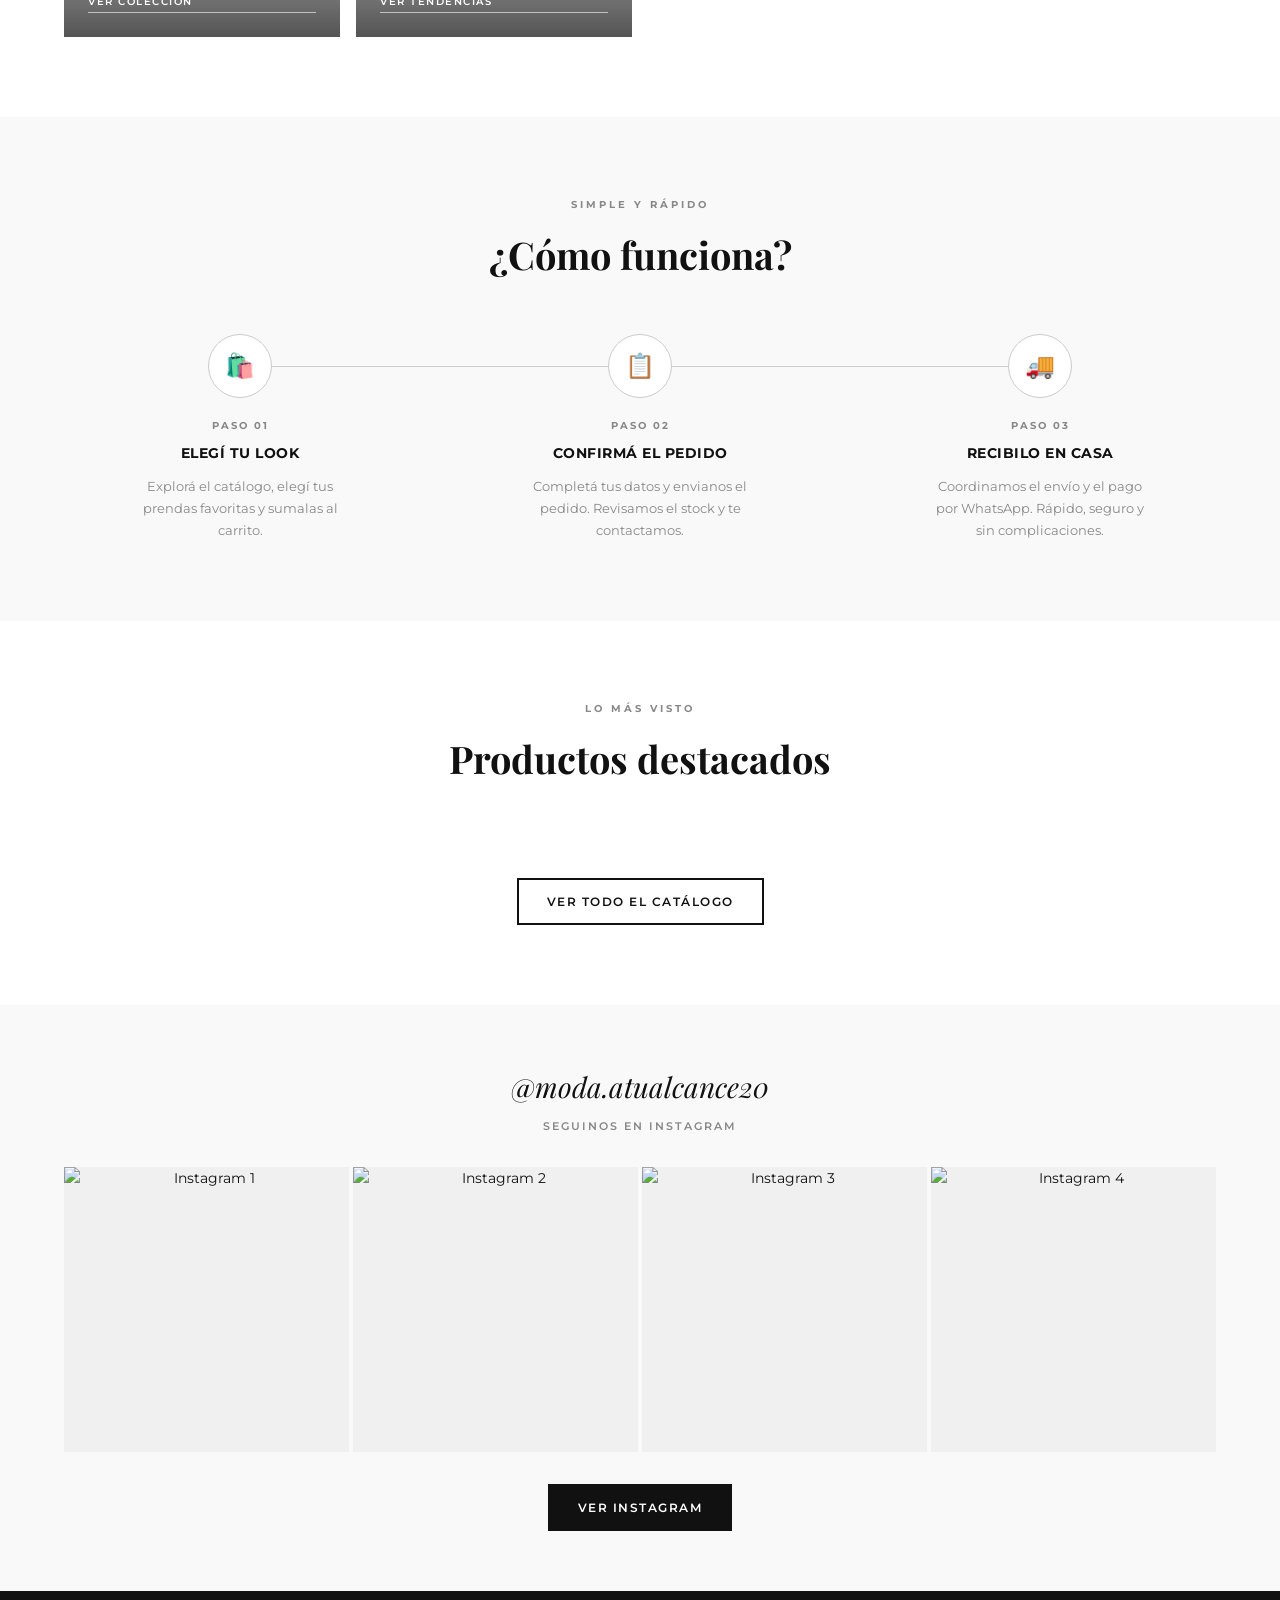
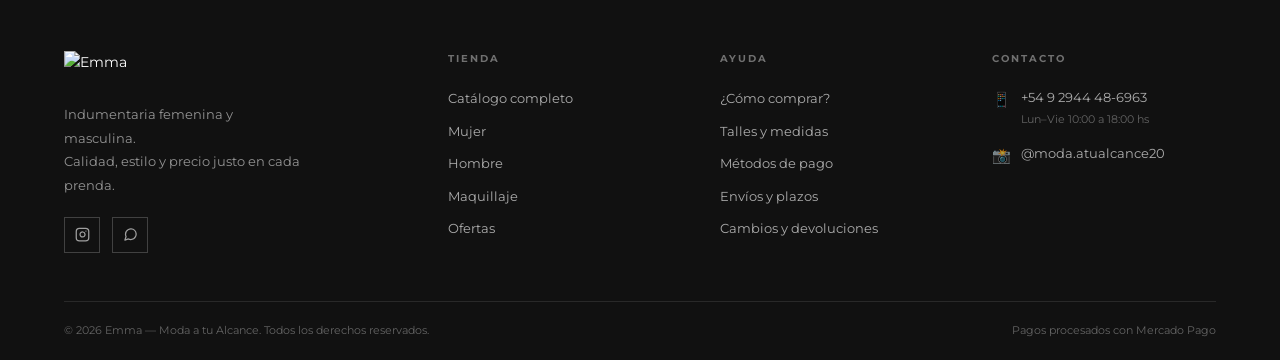
==== commit 50676c4d: "Add centralized categories config and new Bodies/Remeras categories - New js/categories.js as single" ====
--- a/index.html
+++ b/index.html
@@ -102,7 +102,7 @@
         <!-- Imagen decorativa del hero -->
         <div class="hero-image-panel">
           <img
-            src="product-images/Screenshot_20260204-150602_WhatsAppBusiness.jpg.jpeg"
+            src="https://pztftznwvrsoipiuhwof.supabase.co/storage/v1/object/public/assets/hero/hero.jpg"
             alt="Look de temporada"
           />
           <span class="hero-image-label">Temporada Otoño 2026</span>
@@ -120,57 +120,7 @@
         <h2 class="section-title">Categorías</h2>
       </div>
 
-      <div class="categories-grid">
-
-        <a href="catalogo.html?cat=buzos" class="category-card">
-          <img
-            src="product-images/Screenshot_20260208-141155_WhatsAppBusiness.jpg.jpeg"
-            alt="Buzos y Suéteres"
-            loading="lazy"
-          />
-          <div class="category-card-overlay">
-            <span class="category-card-name">Buzos y Suéteres</span>
-            <span class="category-card-link">Ver colección</span>
-          </div>
-        </a>
-
-        <a href="catalogo.html?cat=pantalones" class="category-card">
-          <img
-            src="product-images/Screenshot_20260204-150210_WhatsAppBusiness.jpg.jpeg"
-            alt="Pantalones y Jeans"
-            loading="lazy"
-          />
-          <div class="category-card-overlay">
-            <span class="category-card-name">Pantalones y Jeans</span>
-            <span class="category-card-link">Ver colección</span>
-          </div>
-        </a>
-
-        <a href="catalogo.html?cat=camperas" class="category-card">
-          <img
-            src="https://pztftznwvrsoipiuhwof.supabase.co/storage/v1/object/public/assets/category-images/camperas.jpeg"
-            alt="Camperas y Chalecos"
-            loading="lazy"
-          />
-          <div class="category-card-overlay">
-            <span class="category-card-name">Camperas y Chalecos</span>
-            <span class="category-card-link">Ver colección</span>
-          </div>
-        </a>
-
-        <a href="catalogo.html?cat=maquillaje" class="category-card">
-          <img
-            src="https://pztftznwvrsoipiuhwof.supabase.co/storage/v1/object/public/assets/category-images/maquillaje.jpeg"
-            alt="Maquillaje y Belleza"
-            loading="lazy"
-          />
-          <div class="category-card-overlay">
-            <span class="category-card-name">Maquillaje y Belleza</span>
-            <span class="category-card-link">Ver tendencias</span>
-          </div>
-        </a>
-
-      </div>
+      <div class="categories-grid" id="categories-grid"></div>
     </div>
   </section>
 
@@ -343,6 +293,7 @@
   <script src="js/supabase.js"></script>
   <script src="js/data.js"></script>
   <script src="js/theme.js"></script>
+  <script src="js/categories.js"></script>
   <script>
     // Mobile menu toggle
     const hamburger = document.getElementById('hamburger-btn');
@@ -385,6 +336,17 @@
     }
 
     init();
+
+    // Renderizar grilla de categorías desde config central
+    document.getElementById('categories-grid').innerHTML = CATEGORIES.map(c => `
+      <a href="catalogo.html?cat=${c.slug}" class="category-card">
+        <img src="${c.imagen}" alt="${c.nombre}" loading="lazy"/>
+        <div class="category-card-overlay">
+          <span class="category-card-name">${c.nombre}</span>
+          <span class="category-card-link">${c.cta}</span>
+        </div>
+      </a>
+    `).join('');
   </script>
 
 </body>
--- a/css/styles.css
+++ b/css/styles.css
@@ -213,7 +213,6 @@
    ============================================================ */
 .hero {
   position: relative;
-  min-height: 560px;
   display: flex;
   align-items: center;
   overflow: hidden;
@@ -243,10 +242,9 @@
   z-index: 2;
   display: grid;
   grid-template-columns: 1fr 1fr;
-  align-items: center;
+  align-items: stretch;
   gap: 48px;
   width: 100%;
-  min-height: 560px;
 }
 
 .hero-content {
@@ -295,7 +293,7 @@
 /* Hero image panel */
 .hero-image-panel {
   position: relative;
-  height: 560px;
+  min-height: 560px;
   overflow: hidden;
 }
 
@@ -402,7 +400,7 @@
   font-weight: 700;
   letter-spacing: 1px;
   text-transform: uppercase;
-  color: var(--white);
+  color: #ffffff;
   margin-bottom: 8px;
 }
 
@@ -412,12 +410,12 @@
   font-weight: 600;
   letter-spacing: 1.5px;
   text-transform: uppercase;
-  color: var(--white);
+  color: #ffffff;
   border-bottom: 1.5px solid rgba(255,255,255,0.6);
   padding-bottom: 2px;
   transition: border-color 0.2s;
 }
-.category-card:hover .category-card-link { border-color: var(--white); }
+.category-card:hover .category-card-link { border-color: #ffffff; }
 
 /* ============================================================
    HOW IT WORKS
@@ -753,8 +751,9 @@
   .hamburger { display: flex; }
 
   .hero-inner { grid-template-columns: 1fr; }
-  .hero-image-panel { display: none; }
-  .hero-content { padding: 60px 0; }
+  .hero-image-panel { height: 320px; order: 1; }
+  .hero-content { padding: 40px 0 24px; order: 0; }
+  .hero-image-label { display: none; }
 
   .steps-grid { grid-template-columns: 1fr; gap: 32px; }
   .steps-grid::before { display: none; }
@@ -793,6 +792,7 @@
   background: linear-gradient(135deg, #1e1c1a 0%, #141414 50%, #000000 100%);
 }
 [data-theme="dark"] .hero-bg::after { background: rgba(255,255,255,0.03); }
+[data-theme="dark"] .hero-image-panel img { filter: brightness(0.75); }
 
 /* ── Logo swap ──────────────────────────────────────── */
 .logo-img-light { display: block; }
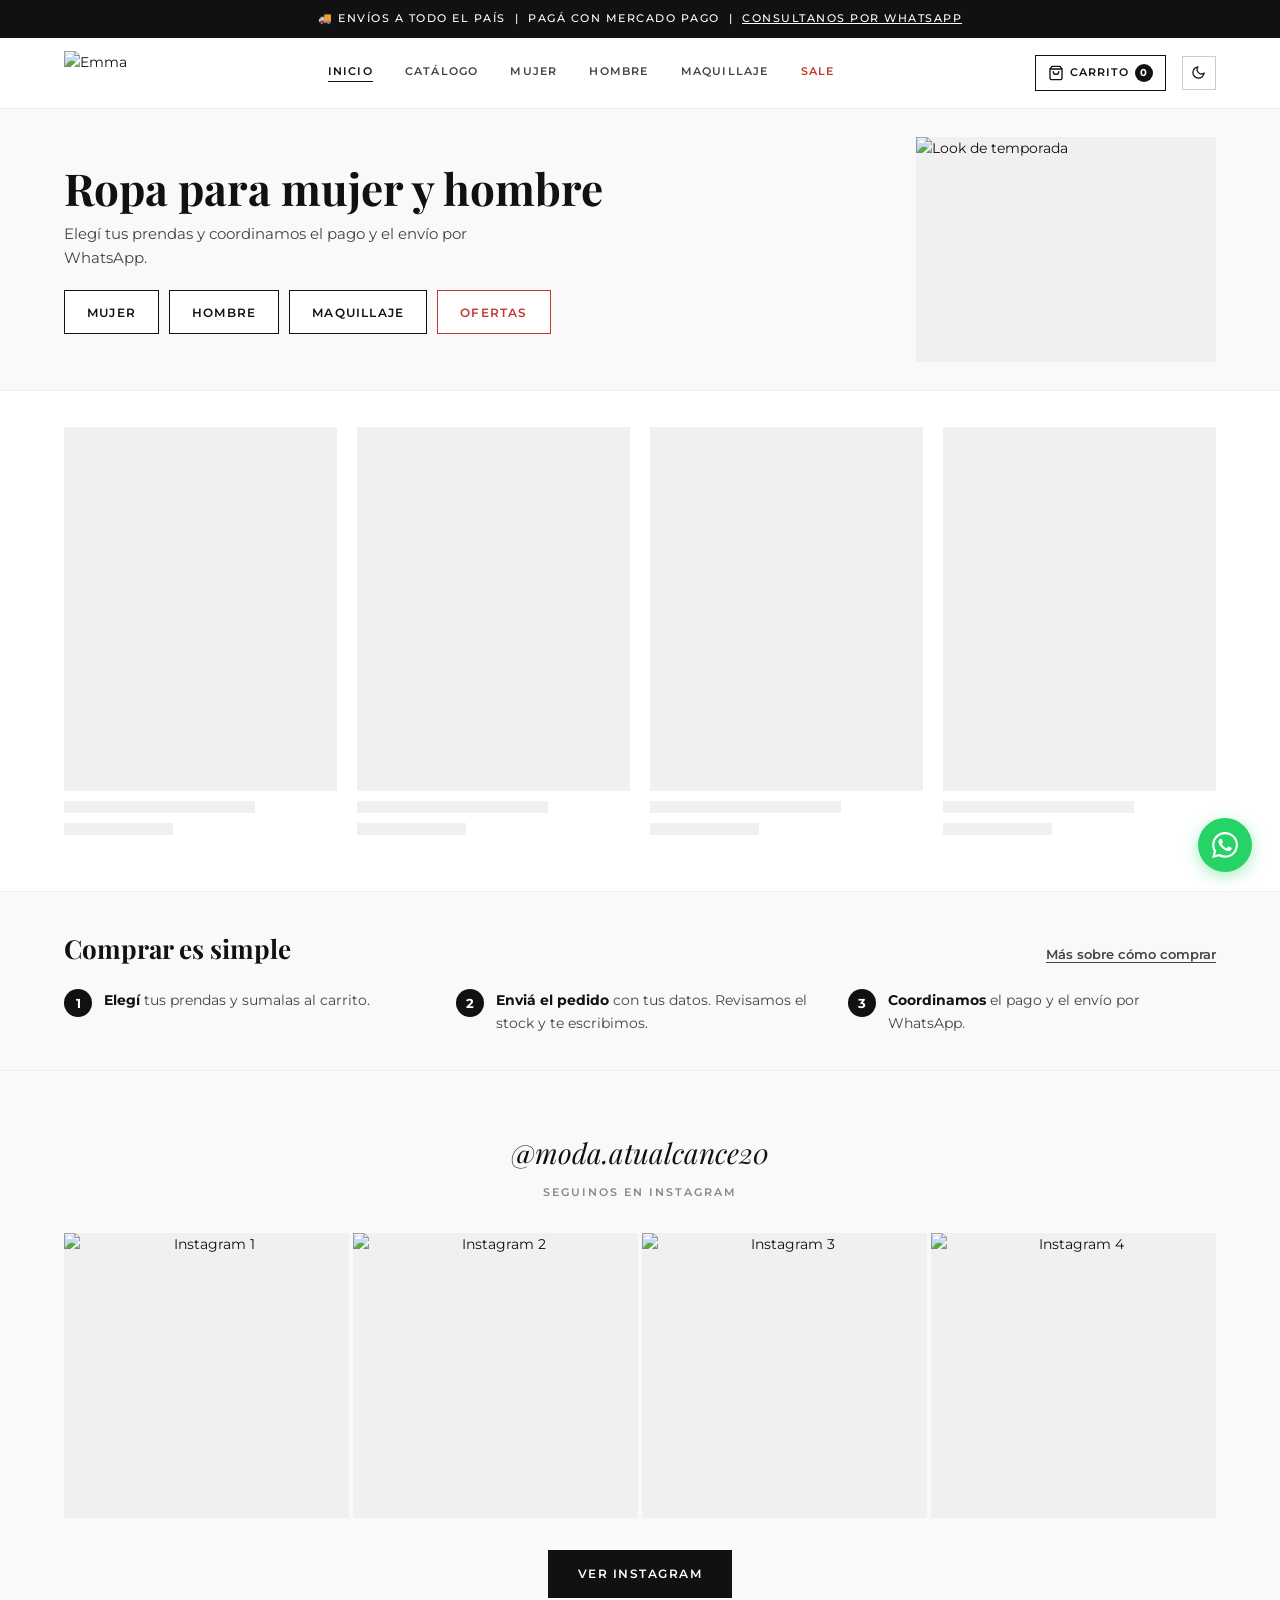
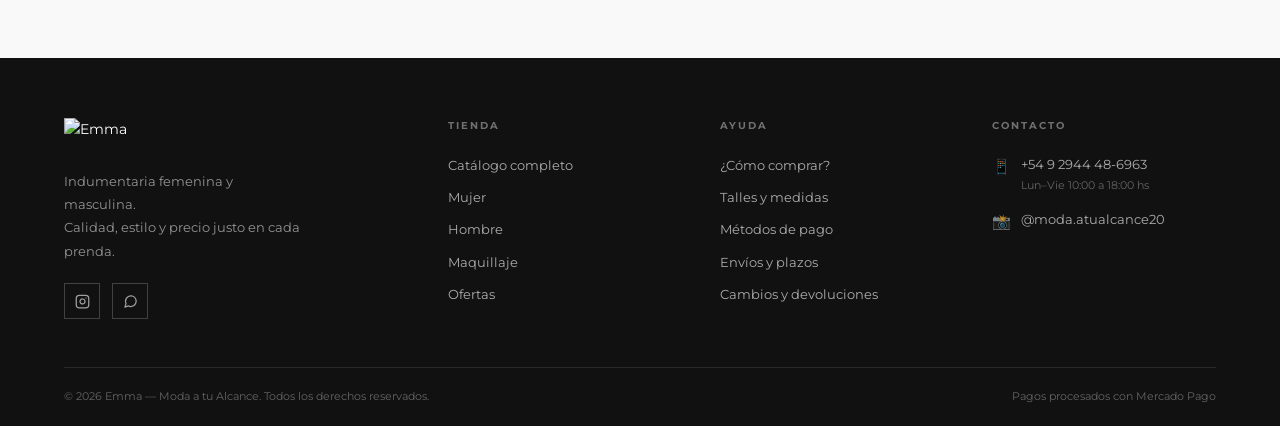
==== commit c23ce1ae: "index graphical adjustment" ====
--- a/index.html
+++ b/index.html
@@ -14,6 +14,94 @@
   <meta name="twitter:image" content="https://pztftznwvrsoipiuhwof.supabase.co/storage/v1/object/public/assets/logo/logo-light.jpg"/>
   <script>(function(){var t=localStorage.getItem('emma_theme')||(window.matchMedia('(prefers-color-scheme:dark)').matches?'dark':'light');document.documentElement.setAttribute('data-theme',t);})();</script>
   <link rel="stylesheet" href="css/styles.css" />
+  <style>
+    /* ── Home: hero compacto ── */
+    .home-hero { background: var(--gray-50); border-bottom: 1px solid var(--gray-100); padding: 28px 0; }
+    .home-hero-inner { display: grid; grid-template-columns: 1fr 300px; gap: 40px; align-items: center; }
+    .home-hero-title {
+      font-family: var(--font-serif);
+      font-size: clamp(28px, 4.5vw, 44px);
+      font-weight: 700;
+      line-height: 1.1;
+      margin-bottom: 10px;
+    }
+    .home-hero-sub { font-size: 15px; color: var(--gray-700); line-height: 1.6; max-width: 46ch; margin-bottom: 20px; }
+    .home-chips { display: flex; flex-wrap: wrap; gap: 10px; }
+    .home-chip {
+      display: inline-flex; align-items: center; justify-content: center;
+      min-height: 44px; padding: 0 22px;
+      font-size: 12px; font-weight: 600; letter-spacing: 1.2px; text-transform: uppercase;
+      color: var(--black); background: var(--white);
+      border: 1.5px solid var(--black);
+      transition: background 0.15s, color 0.15s;
+    }
+    .home-chip:hover, .home-chip:focus-visible { background: var(--black); color: var(--white); }
+    .home-chip-sale { color: #c0392b; border-color: #c0392b; }
+    .home-chip-sale:hover, .home-chip-sale:focus-visible { background: #c0392b; color: #fff; }
+    [data-theme="dark"] .home-chip-sale { color: #e8665a; border-color: #e8665a; }
+    [data-theme="dark"] .home-chip-sale:hover, [data-theme="dark"] .home-chip-sale:focus-visible { background: #e8665a; color: #000; }
+    .home-hero-img { aspect-ratio: 4 / 3; overflow: hidden; background: var(--gray-100); }
+    .home-hero-img img { width: 100%; height: 100%; object-fit: cover; display: block; }
+    [data-theme="dark"] .home-hero-img img { filter: brightness(0.75); }
+
+    /* ── Home: secciones de productos ── */
+    .home-section { padding: 36px 0 8px; }
+    .home-section-head { display: flex; align-items: baseline; justify-content: space-between; gap: 16px; margin-bottom: 18px; }
+    .home-section-title { font-family: var(--font-serif); font-size: clamp(20px, 3vw, 26px); font-weight: 700; }
+    .home-section-link {
+      font-size: 13px; font-weight: 600; color: var(--gray-700);
+      text-decoration: underline; text-underline-offset: 3px; white-space: nowrap;
+    }
+    .home-section-link:hover { color: var(--black); }
+    .home-grid { display: grid; grid-template-columns: repeat(4, 1fr); gap: 20px; }
+    .home-grid .product-card { min-width: 0; }
+    .home-more { text-align: center; padding: 28px 0 8px; }
+
+    /* ── Home: placeholders de carga ── */
+    .sk { background: var(--gray-100); position: relative; overflow: hidden; }
+    .sk::after {
+      content: ""; position: absolute; inset: 0;
+      background: linear-gradient(90deg, transparent, rgba(128,128,128,0.15), transparent);
+      transform: translateX(-100%);
+      animation: sk-shimmer 1.4s infinite;
+    }
+    @keyframes sk-shimmer { to { transform: translateX(100%); } }
+    .sk-img  { aspect-ratio: 3 / 4; }
+    .sk-line { height: 12px; margin-top: 10px; width: 70%; }
+    .sk-line.short { width: 40%; }
+
+    /* ── Home: error de carga ── */
+    .home-error { text-align: center; padding: 56px 16px; color: var(--gray-700); font-size: 14px; line-height: 1.7; }
+    .home-error .btn { margin: 14px 6px 0; }
+
+    /* ── Home: cómo comprar (franja compacta) ── */
+    .home-how { background: var(--gray-50); border-top: 1px solid var(--gray-100); border-bottom: 1px solid var(--gray-100); padding: 36px 0; margin-top: 48px; }
+    .home-how-head { display: flex; align-items: baseline; justify-content: space-between; gap: 16px; margin-bottom: 20px; }
+    .home-how-list { list-style: none; display: grid; grid-template-columns: repeat(3, 1fr); gap: 24px; counter-reset: paso; padding: 0; margin: 0; }
+    .home-how-list li { counter-increment: paso; display: flex; gap: 12px; align-items: flex-start; font-size: 14px; line-height: 1.6; color: var(--gray-700); }
+    .home-how-list li::before {
+      content: counter(paso);
+      flex-shrink: 0; width: 28px; height: 28px; border-radius: 50%;
+      display: flex; align-items: center; justify-content: center;
+      font-size: 13px; font-weight: 700;
+      background: var(--black); color: var(--white);
+    }
+    .home-how-list strong { color: var(--black); }
+
+    @media (max-width: 768px) {
+      .home-hero-inner { grid-template-columns: 1fr; }
+      .home-hero-img { display: none; }
+      .home-grid { grid-template-columns: repeat(2, 1fr); gap: 12px; }
+      .home-section { padding-top: 28px; }
+      .home-how-list { grid-template-columns: 1fr; gap: 16px; }
+    }
+    @media (max-width: 480px) {
+      .announcement-bar { font-size: 10px; letter-spacing: 0.8px; padding: 8px 12px; }
+      .home-hero { padding: 22px 0; }
+      .home-chips { display: grid; grid-template-columns: 1fr 1fr; }
+      .home-chip { padding: 0 8px; }
+    }
+  </style>
 </head>
 <body>
 
@@ -76,104 +164,56 @@
     </nav>
   </header>
 
-  <!-- ── Hero ─────────────────────────────────────── -->
-  <section class="hero">
-    <div class="hero-bg"></div>
-
+  <!-- ── Hero compacto + accesos directos ─────────── -->
+  <section class="home-hero">
     <div class="container">
-      <div class="hero-inner">
-
-        <div class="hero-content">
-          <span class="hero-tag">Nueva colección 2026</span>
-          <h1 class="hero-title">
-            Tu estilo,<br>
-            <em>tu historia.</em>
-          </h1>
-          <p class="hero-subtitle">
-            Diseños únicos para que brilles con tu propia luz.
-            Ropa de calidad, precio justo y envío a todo el país.
-          </p>
-          <div class="hero-actions">
-            <a href="catalogo.html" class="btn btn-dark">Ver nueva colección</a>
-            <a href="catalogo.html?sale=1" class="btn btn-outline">Ver ofertas</a>
-          </div>
-        </div>
-
-        <!-- Imagen decorativa del hero -->
-        <div class="hero-image-panel">
+      <div class="home-hero-inner">
+        <div class="home-hero-text">
+          <h1 class="home-hero-title">Ropa para mujer y hombre</h1>
+          <p class="home-hero-sub">Elegí tus prendas y coordinamos el pago y el envío por WhatsApp.</p>
+          <nav class="home-chips" id="categorias" aria-label="Categorías">
+            <a href="catalogo.html?genero=mujer" class="home-chip">Mujer</a>
+            <a href="catalogo.html?genero=hombre" class="home-chip">Hombre</a>
+            <a href="catalogo.html?cat=maquillaje" class="home-chip">Maquillaje</a>
+            <a href="catalogo.html?sale=1" class="home-chip home-chip-sale">Ofertas</a>
+          </nav>
+        </div>
+        <div class="home-hero-img">
           <img
             src="https://pztftznwvrsoipiuhwof.supabase.co/storage/v1/object/public/assets/hero/hero.jpg"
             alt="Look de temporada"
+            loading="lazy"
+            decoding="async"
           />
-          <span class="hero-image-label">Temporada Otoño 2026</span>
-        </div>
-
+        </div>
       </div>
     </div>
   </section>
 
-  <!-- ── Categories ───────────────────────────────── -->
-  <section class="section" id="categorias">
+  <!-- ── Productos (nuevos, ofertas, destacados) ───── -->
+  <div class="container" id="home-products" aria-live="polite">
+    <section class="home-section" aria-label="Cargando productos">
+      <div class="home-grid">
+        <div><div class="sk sk-img"></div><div class="sk sk-line"></div><div class="sk sk-line short"></div></div>
+        <div><div class="sk sk-img"></div><div class="sk sk-line"></div><div class="sk sk-line short"></div></div>
+        <div><div class="sk sk-img"></div><div class="sk sk-line"></div><div class="sk sk-line short"></div></div>
+        <div><div class="sk sk-img"></div><div class="sk sk-line"></div><div class="sk sk-line short"></div></div>
+      </div>
+    </section>
+  </div>
+
+  <!-- ── Cómo comprar (franja compacta) ───────────── -->
+  <section class="home-how">
     <div class="container">
-      <div class="section-header">
-        <span class="section-tag">Explorá nuestra tienda</span>
-        <h2 class="section-title">Categorías</h2>
-      </div>
-
-      <div class="categories-grid" id="categories-grid"></div>
-    </div>
-  </section>
-
-  <!-- ── How It Works ─────────────────────────────── -->
-  <section class="how-it-works">
-    <div class="container">
-      <div class="section-header">
-        <span class="section-tag">Simple y rápido</span>
-        <h2 class="section-title">¿Cómo funciona?</h2>
-      </div>
-
-      <div class="steps-grid">
-
-        <div class="step">
-          <div class="step-icon">🛍️</div>
-          <p class="step-number">Paso 01</p>
-          <h3 class="step-title">Elegí tu look</h3>
-          <p class="step-desc">Explorá el catálogo, elegí tus prendas favoritas y sumalas al carrito.</p>
-        </div>
-
-        <div class="step">
-          <div class="step-icon">📋</div>
-          <p class="step-number">Paso 02</p>
-          <h3 class="step-title">Confirmá el pedido</h3>
-          <p class="step-desc">Completá tus datos y envianos el pedido. Revisamos el stock y te contactamos.</p>
-        </div>
-
-        <div class="step">
-          <div class="step-icon">🚚</div>
-          <p class="step-number">Paso 03</p>
-          <h3 class="step-title">Recibilo en casa</h3>
-          <p class="step-desc">Coordinamos el envío y el pago por WhatsApp. Rápido, seguro y sin complicaciones.</p>
-        </div>
-
-      </div>
-    </div>
-  </section>
-
-  <!-- ── Destacados ───────────────────────────────── -->
-  <section class="products-strip">
-    <div class="container">
-      <div class="section-header">
-        <span class="section-tag">Lo más visto</span>
-        <h2 class="section-title">Productos destacados</h2>
-      </div>
-
-      <div class="products-row" id="featured-products">
-        <!-- cargado dinámicamente desde Supabase -->
-      </div>
-
-      <div style="text-align:center; margin-top:40px;">
-        <a href="catalogo.html" class="btn btn-outline">Ver todo el catálogo</a>
-      </div>
+      <div class="home-how-head">
+        <h2 class="home-section-title">Comprar es simple</h2>
+        <a href="faq.html#como-comprar" class="home-section-link">Más sobre cómo comprar</a>
+      </div>
+      <ol class="home-how-list">
+        <li><span><strong>Elegí</strong> tus prendas y sumalas al carrito.</span></li>
+        <li><span><strong>Enviá el pedido</strong> con tus datos. Revisamos el stock y te escribimos.</span></li>
+        <li><span><strong>Coordinamos</strong> el pago y el envío por WhatsApp.</span></li>
+      </ol>
     </div>
   </section>
 
@@ -293,7 +333,6 @@
   <script src="js/supabase.js"></script>
   <script src="js/data.js"></script>
   <script src="js/theme.js"></script>
-  <script src="js/categories.js"></script>
   <script>
     // Mobile menu toggle
     const hamburger = document.getElementById('hamburger-btn');
@@ -307,46 +346,86 @@
     // Cart badge
     actualizarBadge();
 
-    // Cargar y renderizar productos destacados
-    async function init() {
-      await loadProductos();
-      const destacados = getProductos({ destacado: true }).slice(0, 4);
-      const container  = document.getElementById('featured-products');
-
-      if (!destacados.length) {
-        container.innerHTML = '<p style="color:var(--gray-500);font-size:13px;grid-column:1/-1;text-align:center;padding:40px 0;">No hay productos destacados.</p>';
-        return;
-      }
-
-      container.innerHTML = destacados.map(p => `
+    // ── Secciones de la home ──────────────────────────
+    // Se muestran en este orden. Un producto aparece una sola vez
+    // (en la primera sección que lo incluya). Las vacías se omiten.
+    const POR_SECCION = 4;
+    const SECCIONES = [
+      { titulo: 'Nuevos ingresos', href: 'catalogo.html',        filtro: p => p.nuevo },
+      { titulo: 'Ofertas',         href: 'catalogo.html?sale=1', filtro: p => p.sale },
+      { titulo: 'Destacados',      href: 'catalogo.html',        filtro: p => p.destacado }
+    ];
+
+    function esc(s) {
+      return String(s ?? '').replace(/[&<>"']/g, c => ({ '&':'&amp;', '<':'&lt;', '>':'&gt;', '"':'&quot;', "'":'&#39;' }[c]));
+    }
+
+    function tarjeta(p, eager) {
+      const img = (p.imagenes || [])[0] || '';
+      return `
         <a href="producto.html?id=${p.id}" class="product-card">
           <div class="product-card-image">
-            <img src="${p.imagenes[0]}" alt="${p.nombre}" loading="lazy"/>
+            <img src="${esc(img)}" alt="${esc(p.nombre)}" ${eager ? '' : 'loading="lazy"'} decoding="async"/>
             ${p.nuevo ? '<span class="product-card-badge">Nuevo</span>' : ''}
             ${p.sale  ? '<span class="product-card-badge" style="background:#c0392b">Oferta</span>' : ''}
             <span class="product-card-quick">Ver producto</span>
           </div>
-          <p class="product-card-name">${p.nombre}</p>
+          <p class="product-card-name">${esc(p.nombre)}</p>
           <p class="product-card-price">
             ${p.precioAntes ? `<span class="old-price">${formatPrecio(p.precioAntes)}</span>` : ''}
             ${formatPrecio(p.precio)}
           </p>
-        </a>
-      `).join('');
+        </a>`;
+    }
+
+    function seccion({ titulo, href }, lista, eager) {
+      return `
+        <section class="home-section">
+          <div class="home-section-head">
+            <h2 class="home-section-title">${titulo}</h2>
+            <a href="${href}" class="home-section-link">Ver todo</a>
+          </div>
+          <div class="home-grid">${lista.map(p => tarjeta(p, eager)).join('')}</div>
+        </section>`;
+    }
+
+    async function init() {
+      const mount = document.getElementById('home-products');
+      await loadProductos();
+
+      // Sin productos: error de conexión o tienda vacía
+      if (!PRODUCTOS.length) {
+        mount.innerHTML = `
+          <div class="home-error">
+            <p>No pudimos cargar los productos en este momento.</p>
+            <button class="btn btn-dark" onclick="location.reload()">Reintentar</button>
+            <a class="btn btn-outline" href="https://wa.me/5492944486963" target="_blank" rel="noopener">Consultar por WhatsApp</a>
+          </div>`;
+        return;
+      }
+
+      const usados = new Set();
+      let html = '';
+      let primera = true;
+
+      SECCIONES.forEach(s => {
+        const lista = PRODUCTOS.filter(p => s.filtro(p) && !usados.has(p.id)).slice(0, POR_SECCION);
+        if (!lista.length) return;
+        lista.forEach(p => usados.add(p.id));
+        html += seccion(s, lista, primera);
+        primera = false;
+      });
+
+      // Si no hay nuevos / ofertas / destacados, mostrar lo último cargado
+      if (!html) {
+        html = seccion({ titulo: 'Catálogo', href: 'catalogo.html' }, PRODUCTOS.slice(0, POR_SECCION * 2), true);
+      }
+
+      html += '<div class="home-more"><a href="catalogo.html" class="btn btn-outline">Ver todo el catálogo</a></div>';
+      mount.innerHTML = html;
     }
 
     init();
-
-    // Renderizar grilla de categorías desde config central
-    document.getElementById('categories-grid').innerHTML = CATEGORIES.map(c => `
-      <a href="catalogo.html?cat=${c.slug}" class="category-card">
-        <img src="${c.imagen}" alt="${c.nombre}" loading="lazy"/>
-        <div class="category-card-overlay">
-          <span class="category-card-name">${c.nombre}</span>
-          <span class="category-card-link">${c.cta}</span>
-        </div>
-      </a>
-    `).join('');
   </script>
 
 </body>
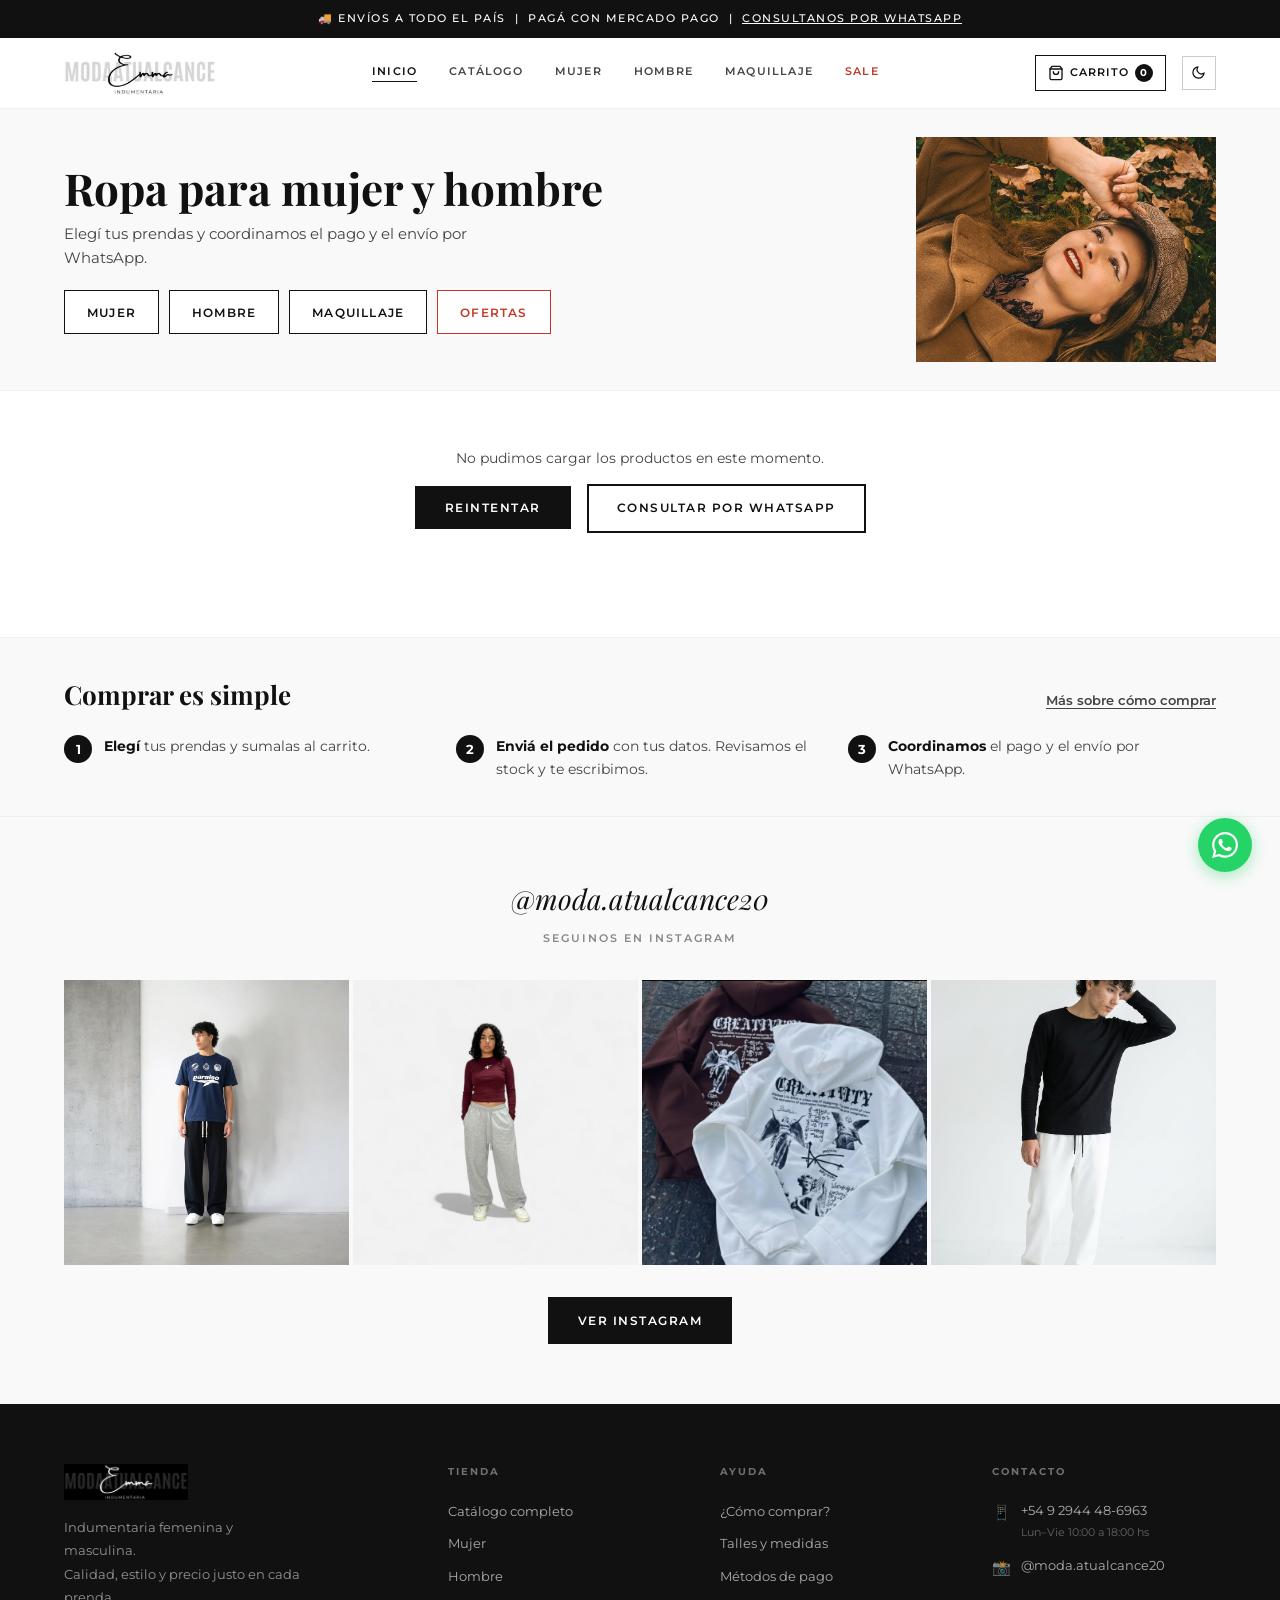
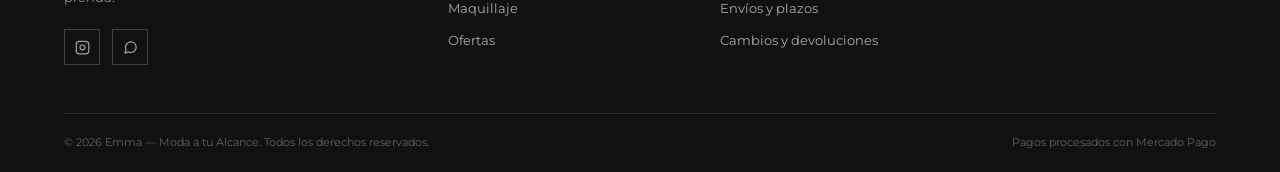
==== commit 0c4ded10: "migration from supabase" ====
--- a/index.html
+++ b/index.html
@@ -9,9 +9,9 @@
   <meta property="og:type" content="website"/>
   <meta property="og:title" content="Emma — Moda a tu Alcance"/>
   <meta property="og:description" content="Ropa y accesorios para mujer y hombre. Elegí tu look y recibilo en casa."/>
-  <meta property="og:image" content="https://pztftznwvrsoipiuhwof.supabase.co/storage/v1/object/public/assets/logo/logo-light.jpg"/>
+  <meta property="og:image" content="https://moda-a-tu-alcance.vercel.app/assets/logo/logo-light.jpg"/>
   <meta name="twitter:card" content="summary_large_image"/>
-  <meta name="twitter:image" content="https://pztftznwvrsoipiuhwof.supabase.co/storage/v1/object/public/assets/logo/logo-light.jpg"/>
+  <meta name="twitter:image" content="https://moda-a-tu-alcance.vercel.app/assets/logo/logo-light.jpg"/>
   <script>(function(){var t=localStorage.getItem('emma_theme')||(window.matchMedia('(prefers-color-scheme:dark)').matches?'dark':'light');document.documentElement.setAttribute('data-theme',t);})();</script>
   <link rel="stylesheet" href="css/styles.css" />
   <style>
@@ -118,8 +118,8 @@
 
         <!-- Logo -->
         <a href="index.html" class="logo" aria-label="Emma - Inicio">
-          <img class="logo-img-dark"  src="https://pztftznwvrsoipiuhwof.supabase.co/storage/v1/object/public/assets/logo/logo-dark.jpg"  alt="Emma"/>
-          <img class="logo-img-light" src="https://pztftznwvrsoipiuhwof.supabase.co/storage/v1/object/public/assets/logo/logo-light.jpg" alt="Emma"/>
+          <img class="logo-img-dark"  src="/assets/logo/logo-dark.jpg"  alt="Emma"/>
+          <img class="logo-img-light" src="/assets/logo/logo-light.jpg" alt="Emma"/>
         </a>
 
         <!-- Desktop Nav -->
@@ -180,7 +180,7 @@
         </div>
         <div class="home-hero-img">
           <img
-            src="https://pztftznwvrsoipiuhwof.supabase.co/storage/v1/object/public/assets/hero/hero.jpg"
+            src="/assets/hero/hero.jpg"
             alt="Look de temporada"
             loading="lazy"
             decoding="async"
@@ -225,16 +225,16 @@
 
       <div class="instagram-grid">
         <a href="https://www.instagram.com/moda.atualcance20" class="instagram-grid-item" target="_blank" rel="noopener">
-          <img src="https://pztftznwvrsoipiuhwof.supabase.co/storage/v1/object/public/assets/instagram/insta.png" alt="Instagram 1" loading="lazy"/>
+          <img src="/assets/instagram/insta.png" alt="Instagram 1" loading="lazy"/>
         </a>
         <a href="https://www.instagram.com/moda.atualcance20" class="instagram-grid-item" target="_blank" rel="noopener">
-          <img src="https://pztftznwvrsoipiuhwof.supabase.co/storage/v1/object/public/assets/instagram/insta2.png" alt="Instagram 2" loading="lazy"/>
+          <img src="/assets/instagram/insta2.png" alt="Instagram 2" loading="lazy"/>
         </a>
         <a href="https://www.instagram.com/moda.atualcance20" class="instagram-grid-item" target="_blank" rel="noopener">
-          <img src="https://pztftznwvrsoipiuhwof.supabase.co/storage/v1/object/public/assets/instagram/insta3.jpeg" alt="Instagram 3" loading="lazy"/>
+          <img src="/assets/instagram/insta3.jpeg" alt="Instagram 3" loading="lazy"/>
         </a>
         <a href="https://www.instagram.com/moda.atualcance20" class="instagram-grid-item" target="_blank" rel="noopener">
-          <img src="https://pztftznwvrsoipiuhwof.supabase.co/storage/v1/object/public/assets/instagram/insta4.png" alt="Instagram 4" loading="lazy"/>
+          <img src="/assets/instagram/insta4.png" alt="Instagram 4" loading="lazy"/>
         </a>
       </div>
 
@@ -250,7 +250,7 @@
       <div class="footer-grid">
 
         <div class="footer-brand">
-          <img src="https://pztftznwvrsoipiuhwof.supabase.co/storage/v1/object/public/assets/logo/logo-dark.jpg" alt="Emma" class="footer-logo" />
+          <img src="/assets/logo/logo-dark.jpg" alt="Emma" class="footer-logo" />
           <p>Indumentaria femenina y masculina.<br>Calidad, estilo y precio justo en cada prenda.</p>
           <div class="footer-social">
             <a href="https://www.instagram.com/moda.atualcance20" target="_blank" rel="noopener" aria-label="Instagram">
@@ -329,8 +329,8 @@
   </a>
 
   <!-- ── Scripts ───────────────────────────────────── -->
-  <script src="https://cdn.jsdelivr.net/npm/@supabase/supabase-js@2/dist/umd/supabase.js"></script>
-  <script src="js/supabase.js"></script>
+  <script src="js/catalog.js"></script>
+  <script src="js/video-limiter.js"></script>
   <script src="js/data.js"></script>
   <script src="js/theme.js"></script>
   <script>
@@ -365,9 +365,7 @@
       return `
         <a href="producto.html?id=${p.id}" class="product-card">
           <div class="product-card-image">
-            <img src="${esc(img)}" alt="${esc(p.nombre)}" ${eager ? '' : 'loading="lazy"'} decoding="async"/>
-            ${p.nuevo ? '<span class="product-card-badge">Nuevo</span>' : ''}
-            ${p.sale  ? '<span class="product-card-badge" style="background:#c0392b">Oferta</span>' : ''}
+            ${cardMedia(p, { eager })}
             <span class="product-card-quick">Ver producto</span>
           </div>
           <p class="product-card-name">${esc(p.nombre)}</p>
@@ -375,6 +373,7 @@
             ${p.precioAntes ? `<span class="old-price">${formatPrecio(p.precioAntes)}</span>` : ''}
             ${formatPrecio(p.precio)}
           </p>
+          ${(p.nuevo || p.sale) ? `<div class="product-card-tags">${p.nuevo ? '<span class="product-card-tag">Nuevo</span>' : ''}${p.sale ? '<span class="product-card-tag product-card-tag-sale">Oferta</span>' : ''}</div>` : ''}
         </a>`;
     }
 
--- a/css/styles.css
+++ b/css/styles.css
@@ -523,10 +523,15 @@
   transform: scale(1.04);
 }
 
-.product-card-badge {
-  position: absolute;
-  top: 12px;
-  left: 12px;
+/* Etiquetas (Nuevo / Oferta): debajo del precio, fuera de la imagen */
+.product-card-tags {
+  display: flex;
+  flex-wrap: wrap;
+  gap: 6px;
+  margin-top: 8px;
+}
+
+.product-card-tag {
   background: var(--black);
   color: var(--white);
   font-size: 9px;
@@ -534,6 +539,11 @@
   letter-spacing: 1px;
   text-transform: uppercase;
   padding: 4px 8px;
+}
+
+.product-card-tag-sale {
+  background: #c0392b;
+  color: #ffffff;
 }
 
 .product-card-quick {
@@ -817,3 +827,39 @@
 .theme-icon-dark  { display: none; }
 [data-theme="dark"] .theme-icon-light { display: none; }
 [data-theme="dark"] .theme-icon-dark  { display: flex; }
+
+/* ── Videos (cartas + detalle) ─────────────────────────── */
+.product-card-image video.card-video {
+  position: absolute;
+  inset: 0;
+  width: 100%;
+  height: 100%;
+  object-fit: cover;
+  opacity: 0;
+  pointer-events: none;
+  transition: opacity 0.3s ease, transform 0.4s ease;
+}
+.product-card-image video.card-video.is-playing { opacity: 1; }
+.product-card:hover .product-card-image video.card-video { transform: scale(1.04); }
+
+.gallery-main video {
+  width: 100%;
+  height: 100%;
+  object-fit: cover;
+  display: block;
+  background: var(--gray-100);
+}
+.gallery-thumb { position: relative; }
+.gallery-thumb video { width: 100%; height: 100%; object-fit: cover; pointer-events: none; }
+.thumb-play {
+  position: absolute;
+  right: 4px;
+  bottom: 4px;
+  font-size: 9px;
+  line-height: 1;
+  padding: 3px 4px;
+  border-radius: 3px;
+  color: #fff;
+  background: rgba(0, 0, 0, 0.6);
+  pointer-events: none;
+}
